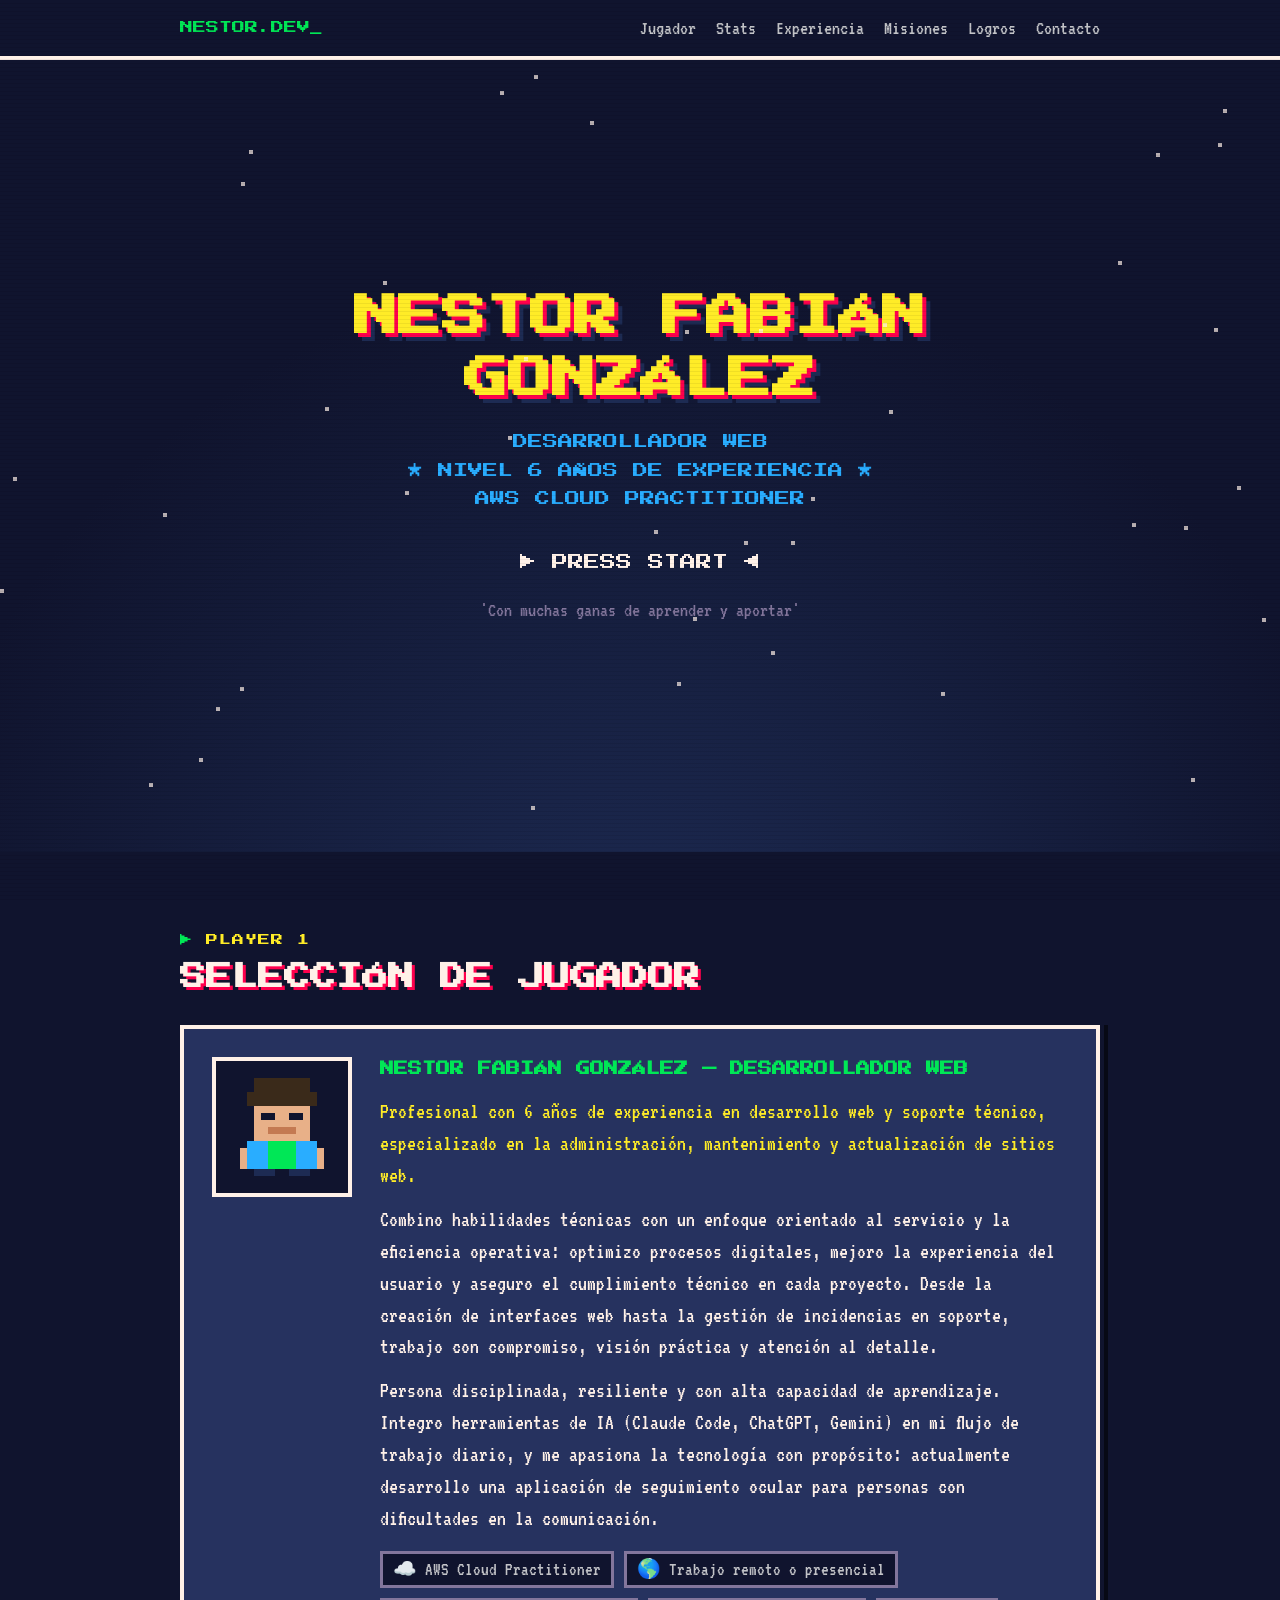
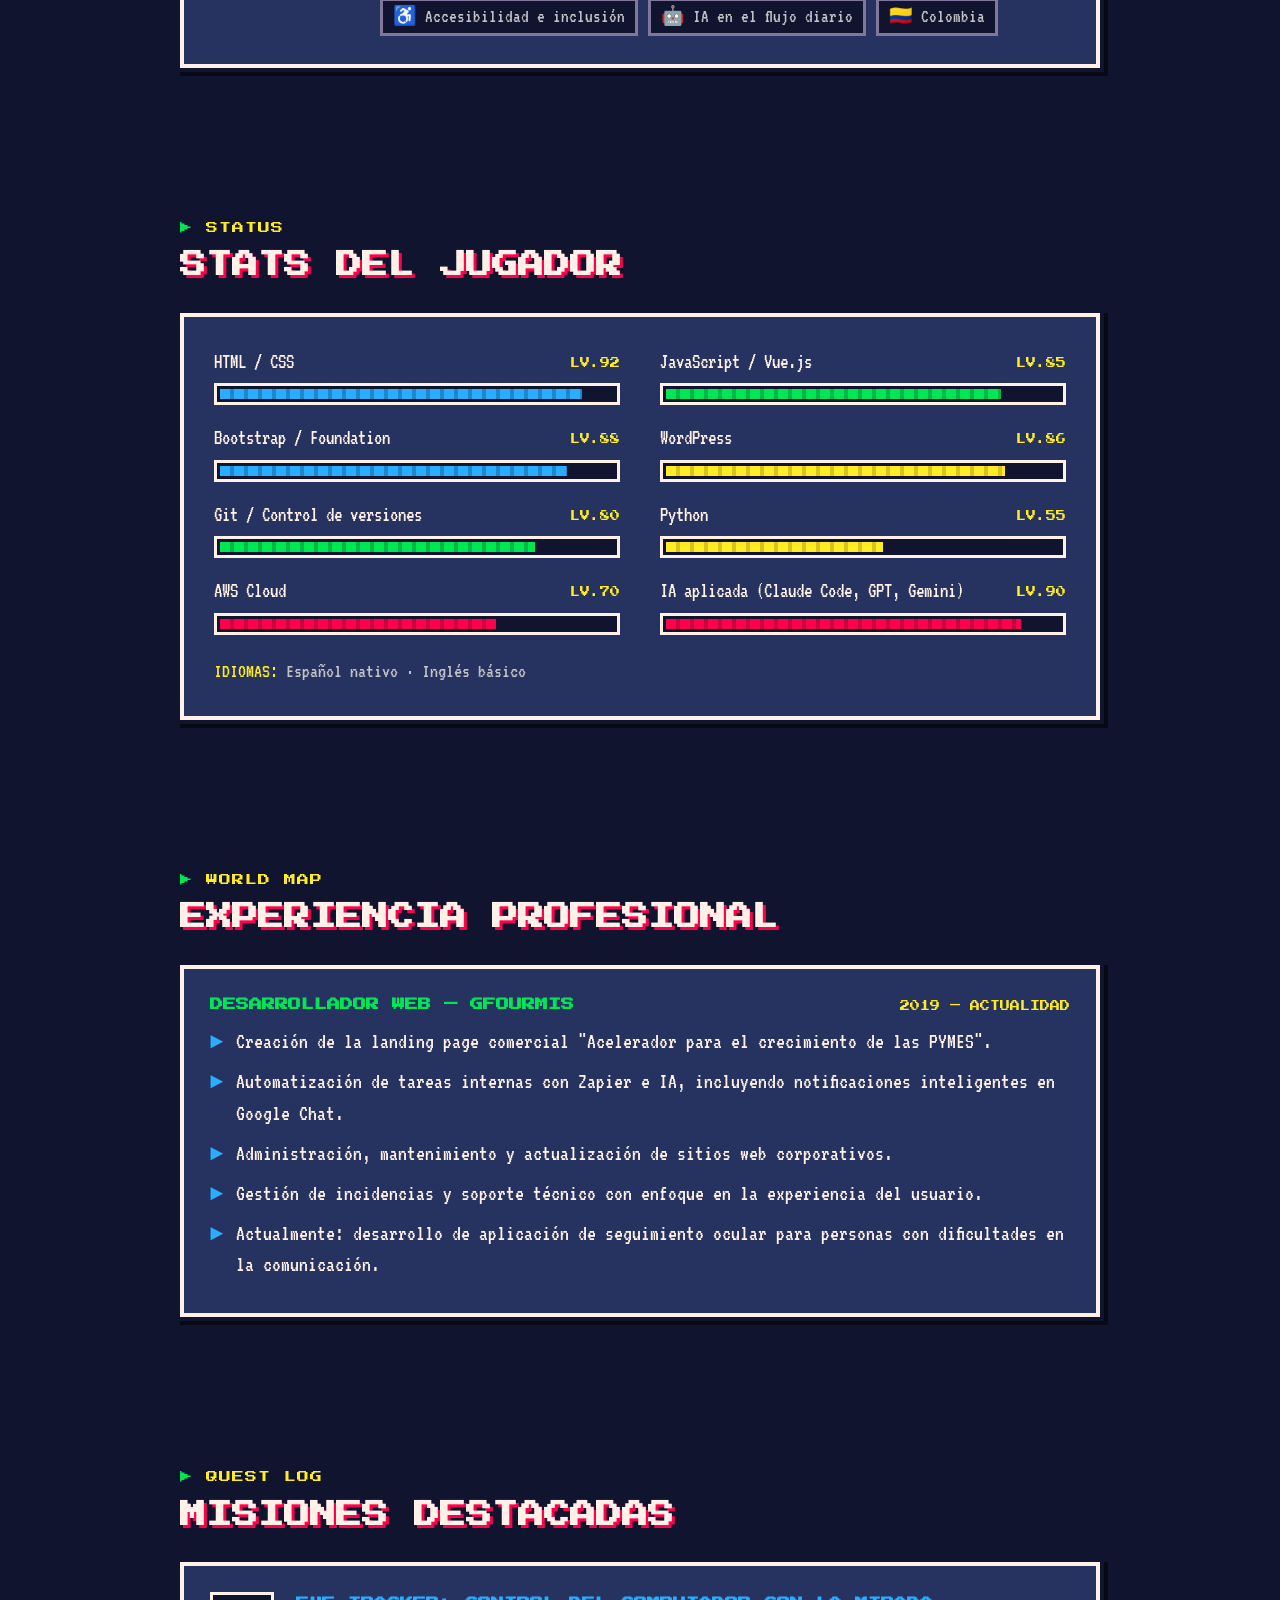
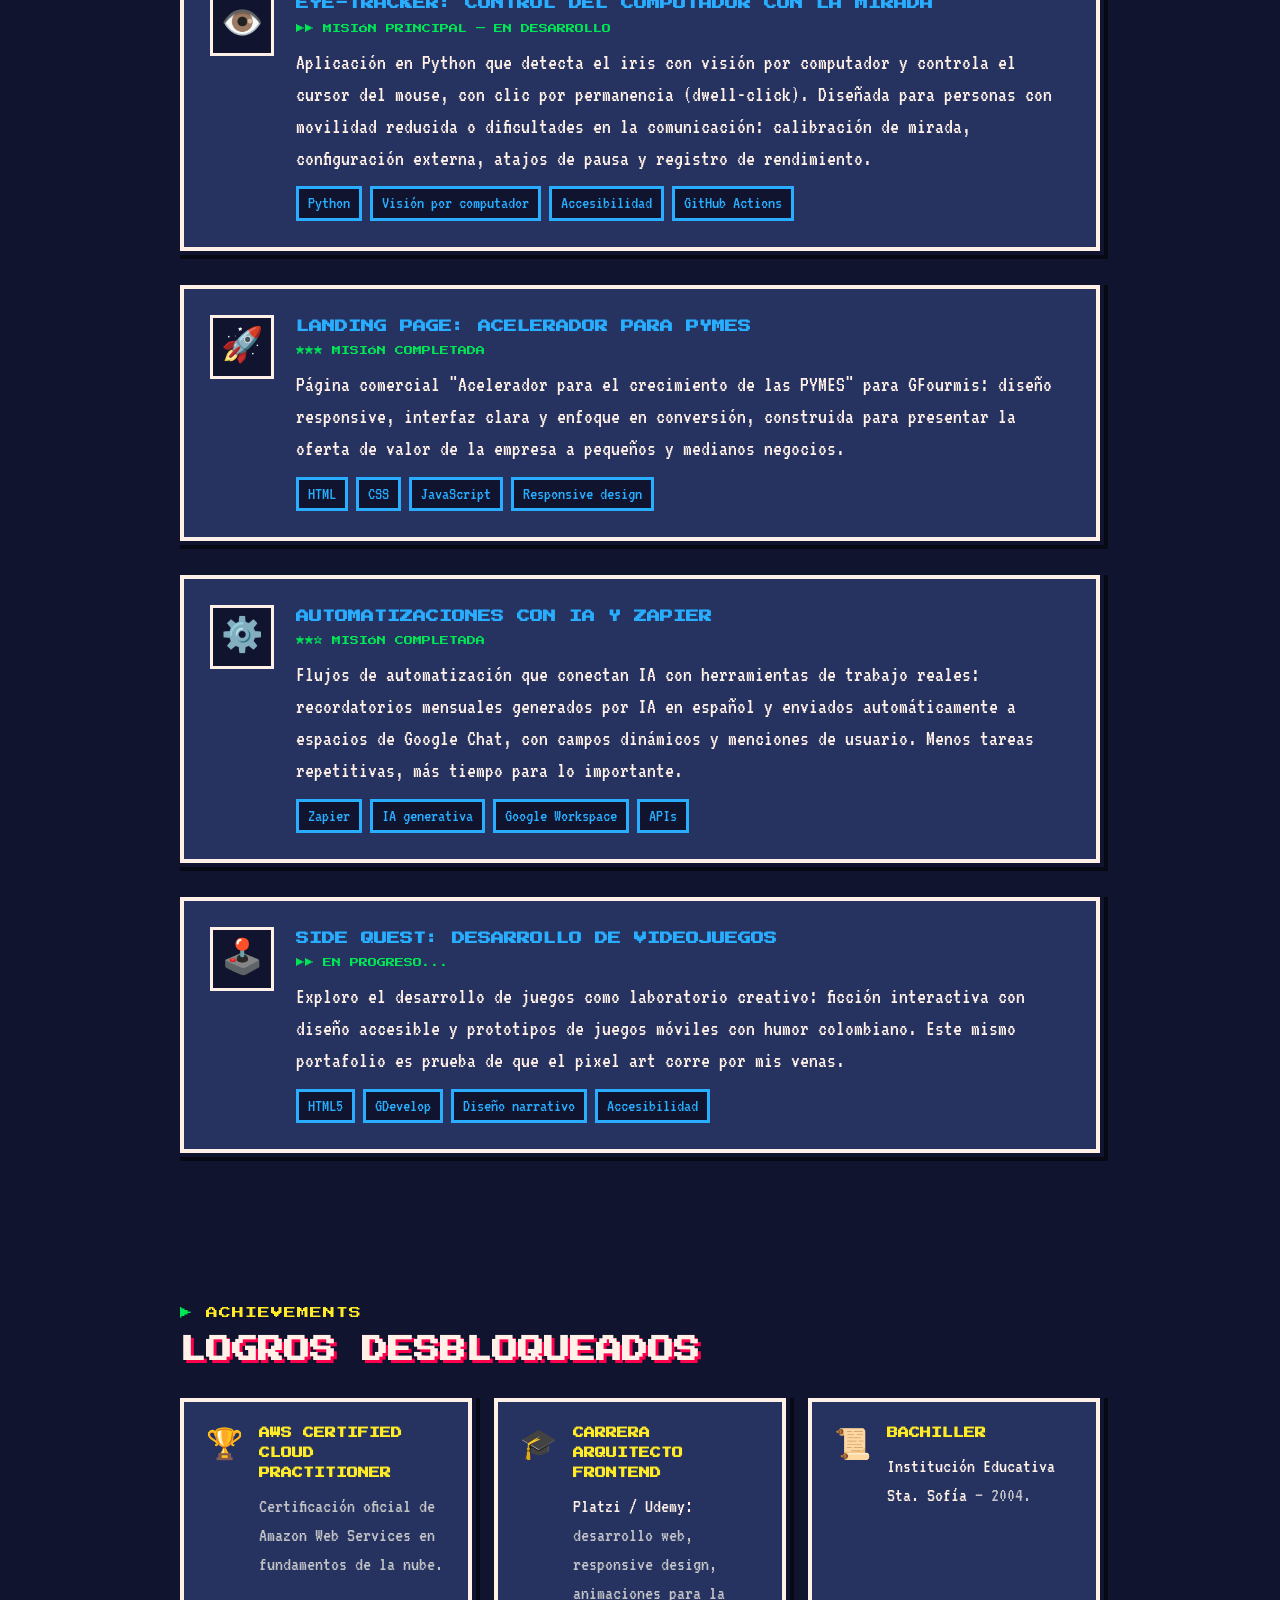
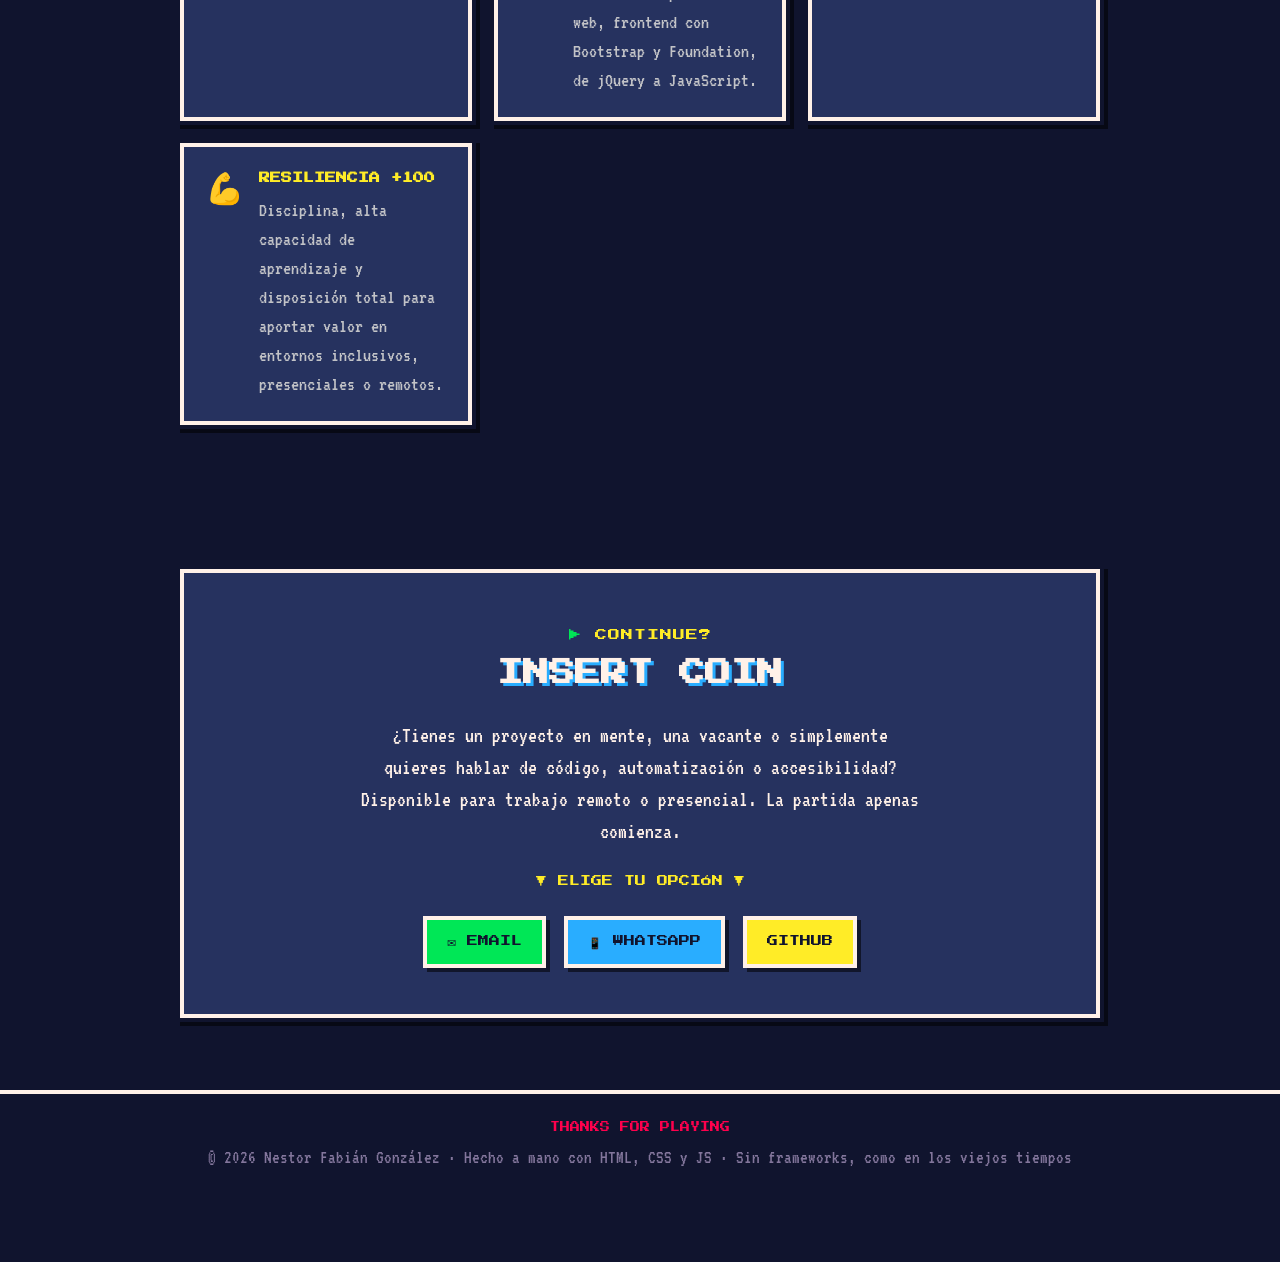
==== index.html @ d7505ac6 "fix: renombrar a index.html para GitHub Pages" ====
<!DOCTYPE html>
<html lang="es">
<head>
<meta charset="UTF-8">
<meta name="viewport" content="width=device-width, initial-scale=1.0">
<title>Nestor Fabián González · Desarrollador Web · 6+ años</title>
<meta name="description" content="Portafolio de Nestor Fabián González — Desarrollador web con 6 años de experiencia. Vue.js, JavaScript, WordPress, automatización con IA y AWS Cloud Practitioner.">
<link rel="preconnect" href="https://fonts.googleapis.com">
<link rel="preconnect" href="https://fonts.gstatic.com" crossorigin>
<link href="https://fonts.googleapis.com/css2?family=Press+Start+2P&family=VT323&display=swap" rel="stylesheet">
<style>
  :root{
    --bg:        #1d2b53;
    --bg-deep:   #10142e;
    --panel:     #26325f;
    --ink:       #fff1e8;
    --ink-dim:   #c2c3c7;
    --green:     #00e756;
    --yellow:    #ffec27;
    --red:       #ff004d;
    --cyan:      #29adff;
    --purple:    #83769c;
    --px: 4px;
    --display: 'Press Start 2P', monospace;
    --body: 'VT323', monospace;
  }

  *{ margin:0; padding:0; box-sizing:border-box; }
  html{ scroll-behavior:smooth; }

  body{
    background: var(--bg-deep);
    color: var(--ink);
    font-family: var(--body);
    font-size: 22px;
    line-height: 1.45;
    image-rendering: pixelated;
    overflow-x:hidden;
  }

  body::after{
    content:"";
    position:fixed; inset:0;
    pointer-events:none;
    background: repeating-linear-gradient(
      to bottom,
      rgba(0,0,0,0) 0px,
      rgba(0,0,0,0) 3px,
      rgba(0,0,0,.12) 4px
    );
    z-index:9999;
  }

  ::selection{ background:var(--yellow); color:var(--bg-deep); }

  a{ color:var(--cyan); text-decoration:none; }
  a:hover, a:focus-visible{ color:var(--yellow); }
  :focus-visible{ outline:3px solid var(--yellow); outline-offset:3px; }

  .pixel-panel{
    background: var(--panel);
    border: var(--px) solid var(--ink);
    box-shadow:
      0 0 0 var(--px) var(--bg-deep),
      var(--px) var(--px) 0 var(--px) rgba(0,0,0,.55);
    position:relative;
  }

  .wrap{ max-width: 960px; margin: 0 auto; padding: 0 20px; }

  section{ padding: 72px 0; }

  .hud-label{
    font-family: var(--display);
    font-size: 12px;
    color: var(--yellow);
    letter-spacing: 1px;
    display:inline-block;
    margin-bottom: 10px;
  }
  .hud-label::before{ content:"▶ "; color:var(--green); }

  h2{
    font-family: var(--display);
    font-size: clamp(18px, 4vw, 26px);
    color: var(--ink);
    margin-bottom: 28px;
    text-shadow: 3px 3px 0 var(--red);
  }

  /* ============ NAV ============ */
  nav{
    position:sticky; top:0; z-index:100;
    background: var(--bg-deep);
    border-bottom: var(--px) solid var(--ink);
  }
  nav .wrap{
    display:flex; align-items:center; justify-content:space-between;
    padding-top:12px; padding-bottom:12px; gap:12px; flex-wrap:wrap;
  }
  .logo{
    font-family: var(--display);
    font-size: 13px; color: var(--green);
  }
  .logo .blink{ animation: blink 1s steps(1) infinite; }
  nav ul{ list-style:none; display:flex; gap:20px; flex-wrap:wrap; }
  nav ul a{ font-family: var(--body); font-size:20px; color:var(--ink-dim); }
  nav ul a:hover{ color:var(--yellow); }

  /* ============ HERO ============ */
  .hero{
    min-height: 88vh;
    display:flex; flex-direction:column;
    align-items:center; justify-content:center;
    text-align:center;
    background:
      radial-gradient(circle at 50% 120%, var(--bg) 0%, var(--bg-deep) 65%);
    position:relative;
    padding: 60px 20px;
  }

  .star{
    position:absolute; width:4px; height:4px;
    background:var(--ink); opacity:.7;
    animation: twinkle 2.4s steps(2) infinite;
  }

  .hero h1{
    font-family: var(--display);
    font-size: clamp(20px, 5.4vw, 44px);
    color: var(--yellow);
    text-shadow:
      4px 4px 0 var(--red),
      8px 8px 0 var(--bg);
    margin-bottom: 18px;
    line-height: 1.4;
  }
  .hero .subtitle{
    font-family: var(--display);
    font-size: clamp(10px, 2.4vw, 15px);
    color: var(--cyan);
    margin-bottom: 40px;
    line-height: 1.9;
  }
  .press-start{
    font-family: var(--display);
    font-size: clamp(11px, 2.6vw, 16px);
    color: var(--ink);
    animation: blink 1.1s steps(1) infinite;
    display:inline-block;
    border:none; background:none; cursor:pointer;
  }
  .hero .hint{
    margin-top: 26px; color: var(--purple); font-size: 20px;
  }

  @keyframes blink{ 50%{ opacity:0; } }
  @keyframes twinkle{ 50%{ opacity:.15; } }

  /* ============ JUGADOR ============ */
  .player-card{
    display:grid;
    grid-template-columns: 140px 1fr;
    gap: 28px;
    padding: 28px;
    align-items:start;
  }
  .avatar{
    width:140px; height:140px;
    background: var(--bg-deep);
    border: var(--px) solid var(--ink);
    display:flex; align-items:center; justify-content:center;
  }
  .avatar svg{ width:112px; height:112px; }
  .player-card h3{
    font-family: var(--display);
    font-size: 14px; color: var(--green);
    margin-bottom: 14px;
    line-height: 1.8;
  }
  .player-card p{ margin-bottom: 12px; color: var(--ink); }
  .tagline{ color: var(--yellow) !important; }

  .badges{ display:flex; flex-wrap:wrap; gap:10px; margin-top:16px; }
  .badge{
    font-family: var(--body); font-size:19px;
    background: var(--bg-deep);
    border: 3px solid var(--purple);
    color: var(--ink-dim);
    padding: 2px 10px;
  }

  /* ============ STATS ============ */
  .stats-grid{
    display:grid;
    grid-template-columns: repeat(auto-fit, minmax(280px, 1fr));
    gap: 18px 40px;
  }
  .stat{ display:flex; flex-direction:column; gap:6px; }
  .stat .row{
    display:flex; justify-content:space-between; align-items:baseline;
    font-size: 21px;
  }
  .stat .name{ color: var(--ink); }
  .stat .lvl{ font-family:var(--display); font-size:10px; color:var(--yellow); }
  .bar{
    height: 22px;
    background: var(--bg-deep);
    border: 3px solid var(--ink);
    padding: 3px;
  }
  .bar .fill{
    height:100%;
    width:0;
    background:
      repeating-linear-gradient(
        to right,
        var(--green) 0 10px,
        #00b843 10px 14px
      );
    transition: width 1.1s steps(12);
  }
  .bar .fill.c{ background: repeating-linear-gradient(to right, var(--cyan) 0 10px, #1d86cc 10px 14px); }
  .bar .fill.y{ background: repeating-linear-gradient(to right, var(--yellow) 0 10px, #d9c31f 10px 14px); }
  .bar .fill.r{ background: repeating-linear-gradient(to right, var(--red) 0 10px, #cc0040 10px 14px); }

  .stats-note{
    margin-top: 22px;
    color: var(--ink-dim);
    font-size: 20px;
  }
  .stats-note strong{ color: var(--yellow); font-weight: normal; }

  /* ============ EXPERIENCIA (world map) ============ */
  .level-track{ display:flex; flex-direction:column; gap:28px; }
  .level{
    padding: 24px 26px;
  }
  .level .head{
    display:flex; justify-content:space-between; align-items:baseline;
    gap: 14px; flex-wrap:wrap;
    margin-bottom: 10px;
  }
  .level h3{
    font-family: var(--display);
    font-size: 13px;
    color: var(--green);
    line-height: 1.8;
  }
  .level .years{
    font-family: var(--display);
    font-size: 10px;
    color: var(--yellow);
  }
  .level ul{
    list-style: none;
    margin-top: 8px;
  }
  .level li{
    padding-left: 26px;
    position: relative;
    margin-bottom: 8px;
  }
  .level li::before{
    content:"►";
    position:absolute; left:0;
    color: var(--cyan);
  }

  /* ============ MISIONES ============ */
  .missions{ display:flex; flex-direction:column; gap:34px; }
  .mission{
    padding: 26px;
    display:grid;
    grid-template-columns: 64px 1fr;
    gap: 22px;
  }
  .mission .icon{
    width:64px; height:64px;
    background: var(--bg-deep);
    border: 3px solid var(--ink);
    display:flex; align-items:center; justify-content:center;
    font-size: 34px;
  }
  .mission h3{
    font-family: var(--display);
    font-size: 13px;
    color: var(--cyan);
    margin-bottom: 6px;
    line-height:1.8;
  }
  .mission .status{
    font-family: var(--display);
    font-size: 9px;
    color: var(--green);
    margin-bottom: 12px;
  }
  .mission p{ margin-bottom: 12px; }
  .loot{ display:flex; flex-wrap:wrap; gap:8px; }
  .loot span{
    font-size: 18px;
    background: var(--bg-deep);
    border: 3px solid var(--cyan);
    color: var(--cyan);
    padding: 1px 9px;
  }

  /* ============ FORMACIÓN (achievements) ============ */
  .achievements{
    display:grid;
    grid-template-columns: repeat(auto-fit, minmax(260px, 1fr));
    gap: 22px;
  }
  .achievement{
    padding: 22px;
    display:flex;
    gap: 16px;
    align-items:flex-start;
  }
  .achievement .trophy{
    font-size: 30px;
    flex-shrink: 0;
  }
  .achievement h3{
    font-family: var(--display);
    font-size: 11px;
    color: var(--yellow);
    margin-bottom: 8px;
    line-height: 1.8;
  }
  .achievement p{ font-size: 20px; color: var(--ink-dim); }
  .achievement p strong{ color: var(--ink); font-weight: normal; }

  /* ============ CONTACTO ============ */
  .contact{
    text-align:center;
    padding: 46px 26px;
  }
  .contact h2{ text-shadow: 3px 3px 0 var(--cyan); }
  .contact p{ max-width: 560px; margin: 0 auto 26px; }
  .coin{
    font-family: var(--display);
    font-size: 11px;
    color: var(--yellow);
    margin-bottom: 26px;
    animation: blink 1.3s steps(1) infinite;
  }
  .btn-row{ display:flex; gap:18px; justify-content:center; flex-wrap:wrap; }
  .pixel-btn{
    font-family: var(--display);
    font-size: 11px;
    color: var(--bg-deep);
    background: var(--green);
    border: var(--px) solid var(--ink);
    box-shadow: 4px 4px 0 rgba(0,0,0,.55);
    padding: 14px 20px;
    cursor:pointer;
    display:inline-block;
  }
  .pixel-btn:hover, .pixel-btn:focus-visible{
    transform: translate(2px,2px);
    box-shadow: 2px 2px 0 rgba(0,0,0,.55);
    color: var(--bg-deep);
  }
  .pixel-btn.alt{ background: var(--cyan); }
  .pixel-btn.alt2{ background: var(--yellow); }

  footer{
    border-top: var(--px) solid var(--ink);
    padding: 26px 0 90px;
    text-align:center;
    color: var(--purple);
    font-size: 19px;
  }
  footer .gameover{
    font-family: var(--display);
    font-size: 10px;
    color: var(--red);
    margin-bottom: 10px;
  }

  @media (max-width: 620px){
    .player-card{ grid-template-columns: 1fr; }
    .avatar{ margin: 0 auto; }
    .mission{ grid-template-columns: 1fr; }
    .mission .icon{ margin-bottom: 4px; }
    body{ font-size: 20px; }
  }

  @media (prefers-reduced-motion: reduce){
    html{ scroll-behavior:auto; }
    .press-start, .coin, .logo .blink, .star{ animation:none; }
    .bar .fill{ transition:none; }
  }
</style>
</head>
<body>

<nav aria-label="Navegación principal">
  <div class="wrap">
    <span class="logo">NESTOR.DEV<span class="blink">_</span></span>
    <ul>
      <li><a href="#jugador">Jugador</a></li>
      <li><a href="#stats">Stats</a></li>
      <li><a href="#experiencia">Experiencia</a></li>
      <li><a href="#misiones">Misiones</a></li>
      <li><a href="#logros">Logros</a></li>
      <li><a href="#contacto">Contacto</a></li>
    </ul>
  </div>
</nav>

<!-- ============ TITLE SCREEN ============ -->
<header class="hero" id="inicio">
  <h1>NESTOR FABIÁN<br>GONZÁLEZ</h1>
  <p class="subtitle">DESARROLLADOR WEB<br>★ NIVEL 6 AÑOS DE EXPERIENCIA ★<br>AWS CLOUD PRACTITIONER</p>
  <button class="press-start" onclick="document.getElementById('jugador').scrollIntoView({behavior:'smooth'})">▶ PRESS START ◀</button>
  <p class="hint">'Con muchas ganas de aprender y aportar'</p>
</header>

<!-- ============ JUGADOR ============ -->
<section id="jugador">
  <div class="wrap">
    <span class="hud-label">PLAYER 1</span>
    <h2>SELECCIÓN DE JUGADOR</h2>
    <div class="player-card pixel-panel">
      <div class="avatar" aria-hidden="true">
        <svg viewBox="0 0 16 16" shape-rendering="crispEdges" role="img" aria-label="Avatar pixelado">
          <rect x="4" y="1" width="8" height="2" fill="#3a2a1a"/>
          <rect x="3" y="3" width="10" height="2" fill="#3a2a1a"/>
          <rect x="4" y="5" width="8" height="4" fill="#e8b088"/>
          <rect x="5" y="6" width="2" height="1" fill="#10142e"/>
          <rect x="9" y="6" width="2" height="1" fill="#10142e"/>
          <rect x="6" y="8" width="4" height="1" fill="#c47a52"/>
          <rect x="4" y="9" width="8" height="1" fill="#e8b088"/>
          <rect x="3" y="10" width="10" height="4" fill="#29adff"/>
          <rect x="6" y="10" width="4" height="4" fill="#00e756"/>
          <rect x="2" y="11" width="1" height="3" fill="#e8b088"/>
          <rect x="13" y="11" width="1" height="3" fill="#e8b088"/>
          <rect x="4" y="14" width="3" height="1" fill="#1d2b53"/>
          <rect x="9" y="14" width="3" height="1" fill="#1d2b53"/>
        </svg>
      </div>
      <div>
        <h3>NESTOR FABIÁN GONZÁLEZ — DESARROLLADOR WEB</h3>
        <p class="tagline">Profesional con 6 años de experiencia en desarrollo web y soporte técnico, especializado en la administración, mantenimiento y actualización de sitios web.</p>
        <p>Combino habilidades técnicas con un enfoque orientado al servicio y la eficiencia operativa: optimizo procesos digitales, mejoro la experiencia del usuario y aseguro el cumplimiento técnico en cada proyecto. Desde la creación de interfaces web hasta la gestión de incidencias en soporte, trabajo con compromiso, visión práctica y atención al detalle.</p>
        <p>Persona disciplinada, resiliente y con alta capacidad de aprendizaje. Integro herramientas de IA (Claude Code, ChatGPT, Gemini) en mi flujo de trabajo diario, y me apasiona la tecnología con propósito: actualmente desarrollo una aplicación de seguimiento ocular para personas con dificultades en la comunicación.</p>
        <div class="badges">
          <span class="badge">☁️ AWS Cloud Practitioner</span>
          <span class="badge">🌎 Trabajo remoto o presencial</span>
          <span class="badge">♿ Accesibilidad e inclusión</span>
          <span class="badge">🤖 IA en el flujo diario</span>
          <span class="badge">🇨🇴 Colombia</span>
        </div>
      </div>
    </div>
  </div>
</section>

<!-- ============ STATS ============ -->
<section id="stats">
  <div class="wrap">
    <span class="hud-label">STATUS</span>
    <h2>STATS DEL JUGADOR</h2>
    <div class="pixel-panel" style="padding:30px;">
      <div class="stats-grid">
        <div class="stat">
          <div class="row"><span class="name">HTML / CSS</span><span class="lvl">LV.92</span></div>
          <div class="bar"><div class="fill c" data-w="92%"></div></div>
        </div>
        <div class="stat">
          <div class="row"><span class="name">JavaScript / Vue.js</span><span class="lvl">LV.85</span></div>
          <div class="bar"><div class="fill" data-w="85%"></div></div>
        </div>
        <div class="stat">
          <div class="row"><span class="name">Bootstrap / Foundation</span><span class="lvl">LV.88</span></div>
          <div class="bar"><div class="fill c" data-w="88%"></div></div>
        </div>
        <div class="stat">
          <div class="row"><span class="name">WordPress</span><span class="lvl">LV.86</span></div>
          <div class="bar"><div class="fill y" data-w="86%"></div></div>
        </div>
        <div class="stat">
          <div class="row"><span class="name">Git / Control de versiones</span><span class="lvl">LV.80</span></div>
          <div class="bar"><div class="fill" data-w="80%"></div></div>
        </div>
        <div class="stat">
          <div class="row"><span class="name">Python</span><span class="lvl">LV.55</span></div>
          <div class="bar"><div class="fill y" data-w="55%"></div></div>
        </div>
        <div class="stat">
          <div class="row"><span class="name">AWS Cloud</span><span class="lvl">LV.70</span></div>
          <div class="bar"><div class="fill r" data-w="70%"></div></div>
        </div>
        <div class="stat">
          <div class="row"><span class="name">IA aplicada (Claude Code, GPT, Gemini)</span><span class="lvl">LV.90</span></div>
          <div class="bar"><div class="fill r" data-w="90%"></div></div>
        </div>
      </div>
      <p class="stats-note"><strong>IDIOMAS:</strong> Español nativo · Inglés básico</p>
    </div>
  </div>
</section>

<!-- ============ EXPERIENCIA ============ -->
<section id="experiencia">
  <div class="wrap">
    <span class="hud-label">WORLD MAP</span>
    <h2>EXPERIENCIA PROFESIONAL</h2>
    <div class="level-track">
      <article class="level pixel-panel">
        <div class="head">
          <h3>DESARROLLADOR WEB — GFOURMIS</h3>
          <span class="years">2019 — ACTUALIDAD</span>
        </div>
        <ul>
          <li>Creación de la landing page comercial "Acelerador para el crecimiento de las PYMES".</li>
          <li>Automatización de tareas internas con Zapier e IA, incluyendo notificaciones inteligentes en Google Chat.</li>
          <li>Administración, mantenimiento y actualización de sitios web corporativos.</li>
          <li>Gestión de incidencias y soporte técnico con enfoque en la experiencia del usuario.</li>
          <li>Actualmente: desarrollo de aplicación de seguimiento ocular para personas con dificultades en la comunicación.</li>
        </ul>
      </article>
    </div>
  </div>
</section>

<!-- ============ MISIONES ============ -->
<section id="misiones">
  <div class="wrap">
    <span class="hud-label">QUEST LOG</span>
    <h2>MISIONES DESTACADAS</h2>
    <div class="missions">

      <article class="mission pixel-panel">
        <div class="icon" aria-hidden="true">👁️</div>
        <div>
          <h3>EYE-TRACKER: CONTROL DEL COMPUTADOR CON LA MIRADA</h3>
          <p class="status">▶▶ MISIÓN PRINCIPAL — EN DESARROLLO</p>
          <p>Aplicación en Python que detecta el iris con visión por computador y controla el cursor del mouse, con clic por permanencia (dwell-click). Diseñada para personas con movilidad reducida o dificultades en la comunicación: calibración de mirada, configuración externa, atajos de pausa y registro de rendimiento.</p>
          <div class="loot">
            <span>Python</span><span>Visión por computador</span><span>Accesibilidad</span><span>GitHub Actions</span>
          </div>
        </div>
      </article>

      <article class="mission pixel-panel">
        <div class="icon" aria-hidden="true">🚀</div>
        <div>
          <h3>LANDING PAGE: ACELERADOR PARA PYMES</h3>
          <p class="status">★★★ MISIÓN COMPLETADA</p>
          <p>Página comercial "Acelerador para el crecimiento de las PYMES" para GFourmis: diseño responsive, interfaz clara y enfoque en conversión, construida para presentar la oferta de valor de la empresa a pequeños y medianos negocios.</p>
          <div class="loot">
            <span>HTML</span><span>CSS</span><span>JavaScript</span><span>Responsive design</span>
          </div>
        </div>
      </article>

      <article class="mission pixel-panel">
        <div class="icon" aria-hidden="true">⚙️</div>
        <div>
          <h3>AUTOMATIZACIONES CON IA Y ZAPIER</h3>
          <p class="status">★★☆ MISIÓN COMPLETADA</p>
          <p>Flujos de automatización que conectan IA con herramientas de trabajo reales: recordatorios mensuales generados por IA en español y enviados automáticamente a espacios de Google Chat, con campos dinámicos y menciones de usuario. Menos tareas repetitivas, más tiempo para lo importante.</p>
          <div class="loot">
            <span>Zapier</span><span>IA generativa</span><span>Google Workspace</span><span>APIs</span>
          </div>
        </div>
      </article>

      <article class="mission pixel-panel">
        <div class="icon" aria-hidden="true">🕹️</div>
        <div>
          <h3>SIDE QUEST: DESARROLLO DE VIDEOJUEGOS</h3>
          <p class="status">▶▶ EN PROGRESO...</p>
          <p>Exploro el desarrollo de juegos como laboratorio creativo: ficción interactiva con diseño accesible y prototipos de juegos móviles con humor colombiano. Este mismo portafolio es prueba de que el pixel art corre por mis venas.</p>
          <div class="loot">
            <span>HTML5</span><span>GDevelop</span><span>Diseño narrativo</span><span>Accesibilidad</span>
          </div>
        </div>
      </article>

    </div>
  </div>
</section>

<!-- ============ LOGROS / FORMACIÓN ============ -->
<section id="logros">
  <div class="wrap">
    <span class="hud-label">ACHIEVEMENTS</span>
    <h2>LOGROS DESBLOQUEADOS</h2>
    <div class="achievements">

      <article class="achievement pixel-panel">
        <span class="trophy" aria-hidden="true">🏆</span>
        <div>
          <h3>AWS CERTIFIED CLOUD PRACTITIONER</h3>
          <p>Certificación oficial de Amazon Web Services en fundamentos de la nube.</p>
        </div>
      </article>

      <article class="achievement pixel-panel">
        <span class="trophy" aria-hidden="true">🎓</span>
        <div>
          <h3>CARRERA ARQUITECTO FRONTEND</h3>
          <p><strong>Platzi / Udemy:</strong> desarrollo web, responsive design, animaciones para la web, frontend con Bootstrap y Foundation, de jQuery a JavaScript.</p>
        </div>
      </article>

      <article class="achievement pixel-panel">
        <span class="trophy" aria-hidden="true">📜</span>
        <div>
          <h3>BACHILLER</h3>
          <p><strong>Institución Educativa Sta. Sofía</strong> — 2004.</p>
        </div>
      </article>

      <article class="achievement pixel-panel">
        <span class="trophy" aria-hidden="true">💪</span>
        <div>
          <h3>RESILIENCIA +100</h3>
          <p>Disciplina, alta capacidad de aprendizaje y disposición total para aportar valor en entornos inclusivos, presenciales o remotos.</p>
        </div>
      </article>

    </div>
  </div>
</section>

<!-- ============ CONTACTO ============ -->
<section id="contacto">
  <div class="wrap">
    <div class="contact pixel-panel">
      <span class="hud-label">CONTINUE?</span>
      <h2>INSERT COIN</h2>
      <p>¿Tienes un proyecto en mente, una vacante o simplemente quieres hablar de código, automatización o accesibilidad? Disponible para trabajo remoto o presencial. La partida apenas comienza.</p>
      <p class="coin">▼ ELIGE TU OPCIÓN ▼</p>
      <div class="btn-row">
        <a class="pixel-btn" href="mailto:mcclein01@gmail.com">✉ EMAIL</a>
        <a class="pixel-btn alt" href="https://wa.me/573117744727" target="_blank" rel="noopener">📱 WHATSAPP</a>
        <a class="pixel-btn alt2" href="https://github.com/Nestorgonza?tab=repositories" target="_blank" rel="noopener">GITHUB</a>
      </div>
    </div>
  </div>
</section>

<footer>
  <p class="gameover">THANKS FOR PLAYING</p>
  <p>© 2026 Nestor Fabián González · Hecho a mano con HTML, CSS y JS · Sin frameworks, como en los viejos tiempos</p>
</footer>

<script>
  // Estrellas pixel en el hero
  (function(){
    const hero = document.querySelector('.hero');
    const reduce = window.matchMedia('(prefers-reduced-motion: reduce)').matches;
    for(let i=0;i<40;i++){
      const s = document.createElement('span');
      s.className='star';
      s.style.left = Math.random()*100+'%';
      s.style.top  = Math.random()*100+'%';
      s.style.animationDelay = (Math.random()*2)+'s';
      if(reduce) s.style.animation='none';
      hero.appendChild(s);
    }
  })();

  // Barras de stats: se llenan al entrar en pantalla
  (function(){
    const fills = document.querySelectorAll('.bar .fill');
    const obs = new IntersectionObserver((entries)=>{
      entries.forEach(e=>{
        if(e.isIntersecting){
          e.target.style.width = e.target.dataset.w;
          obs.unobserve(e.target);
        }
      });
    },{threshold:.4});
    fills.forEach(f=>obs.observe(f));
  })();
</script>

</body>
</html>
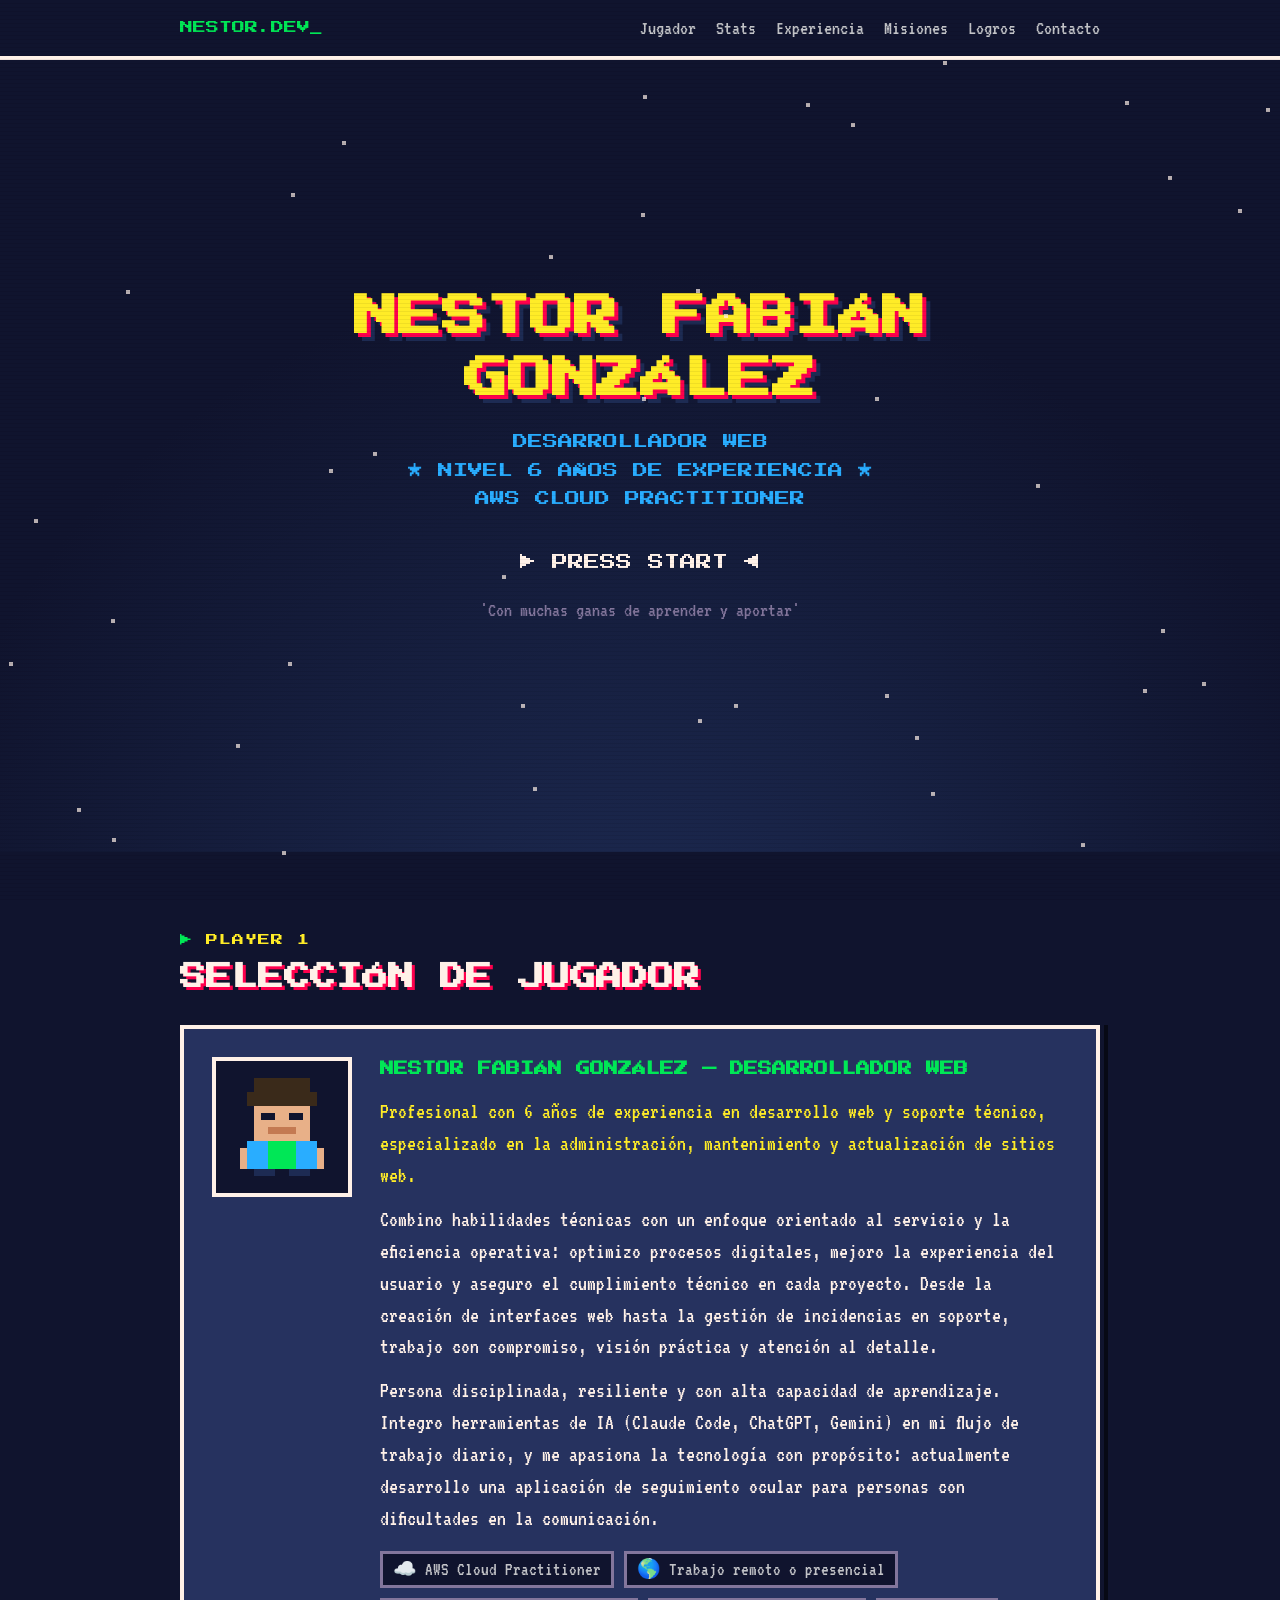
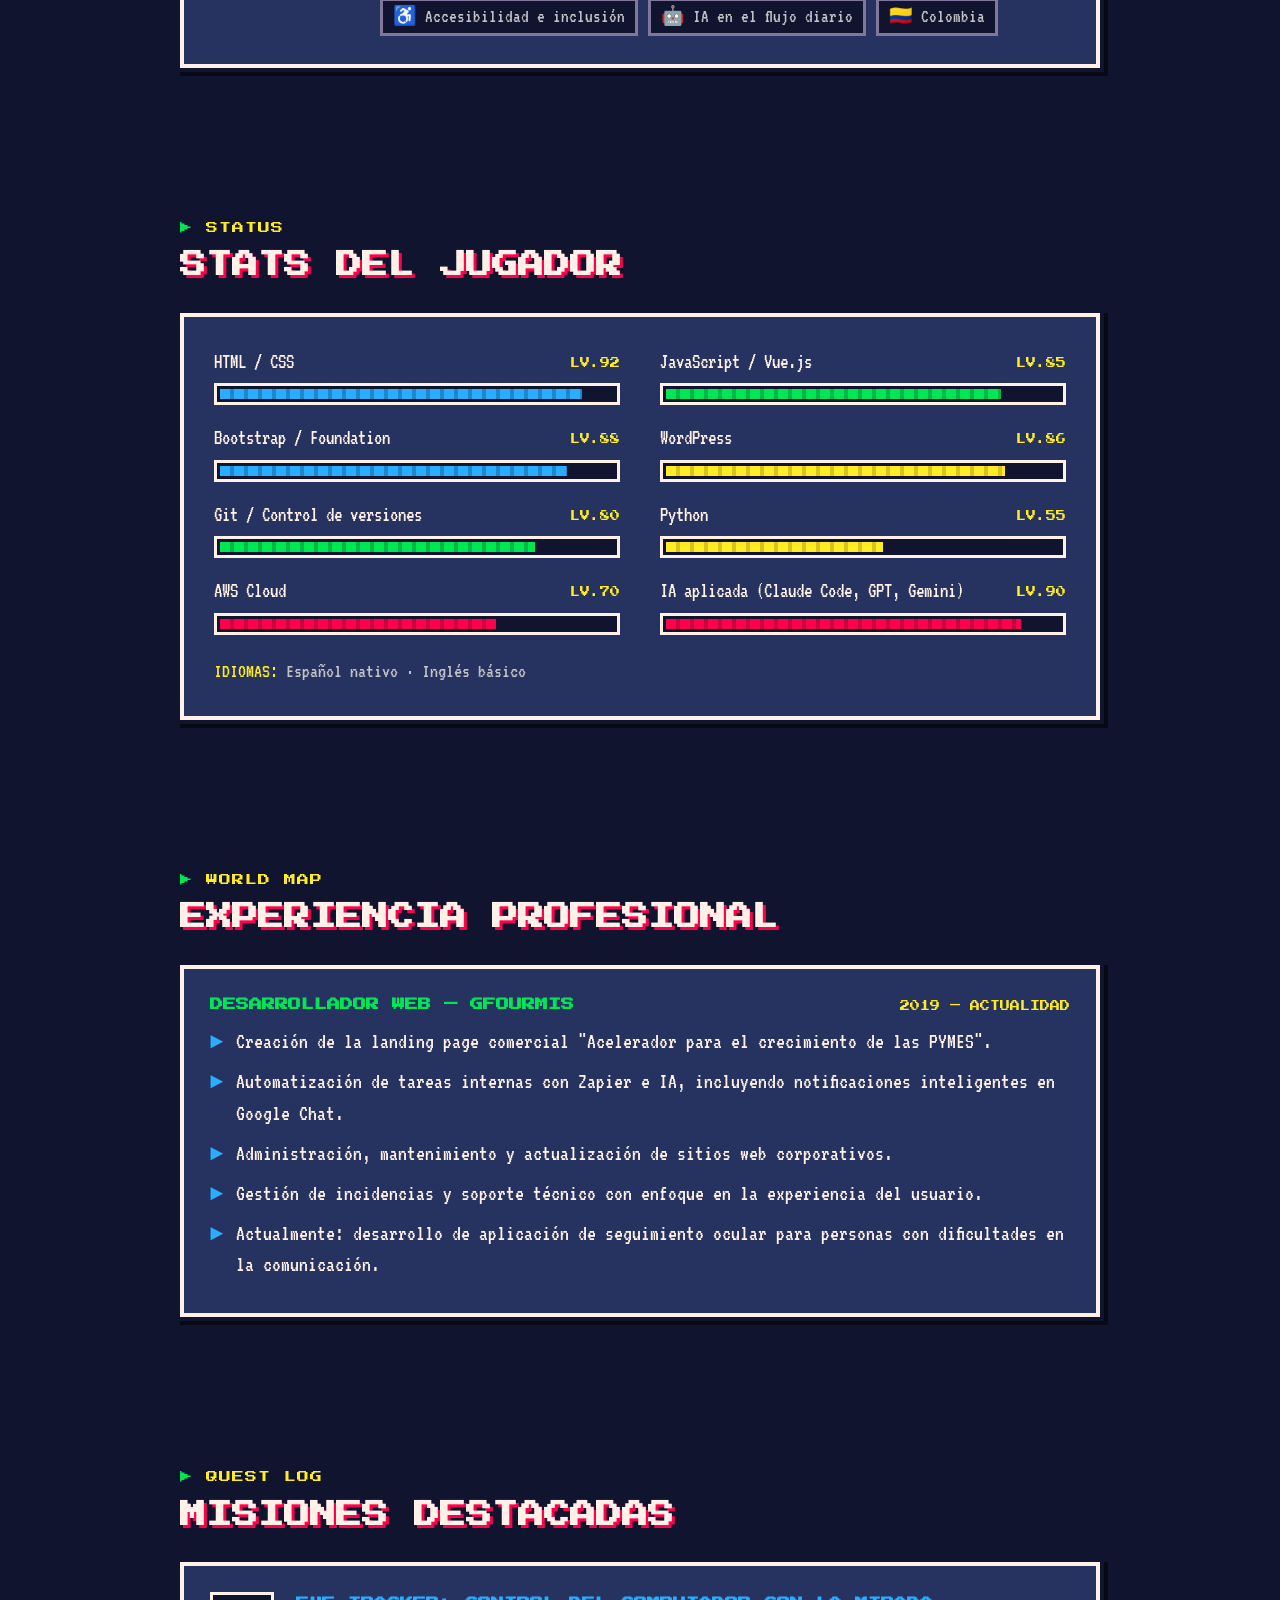
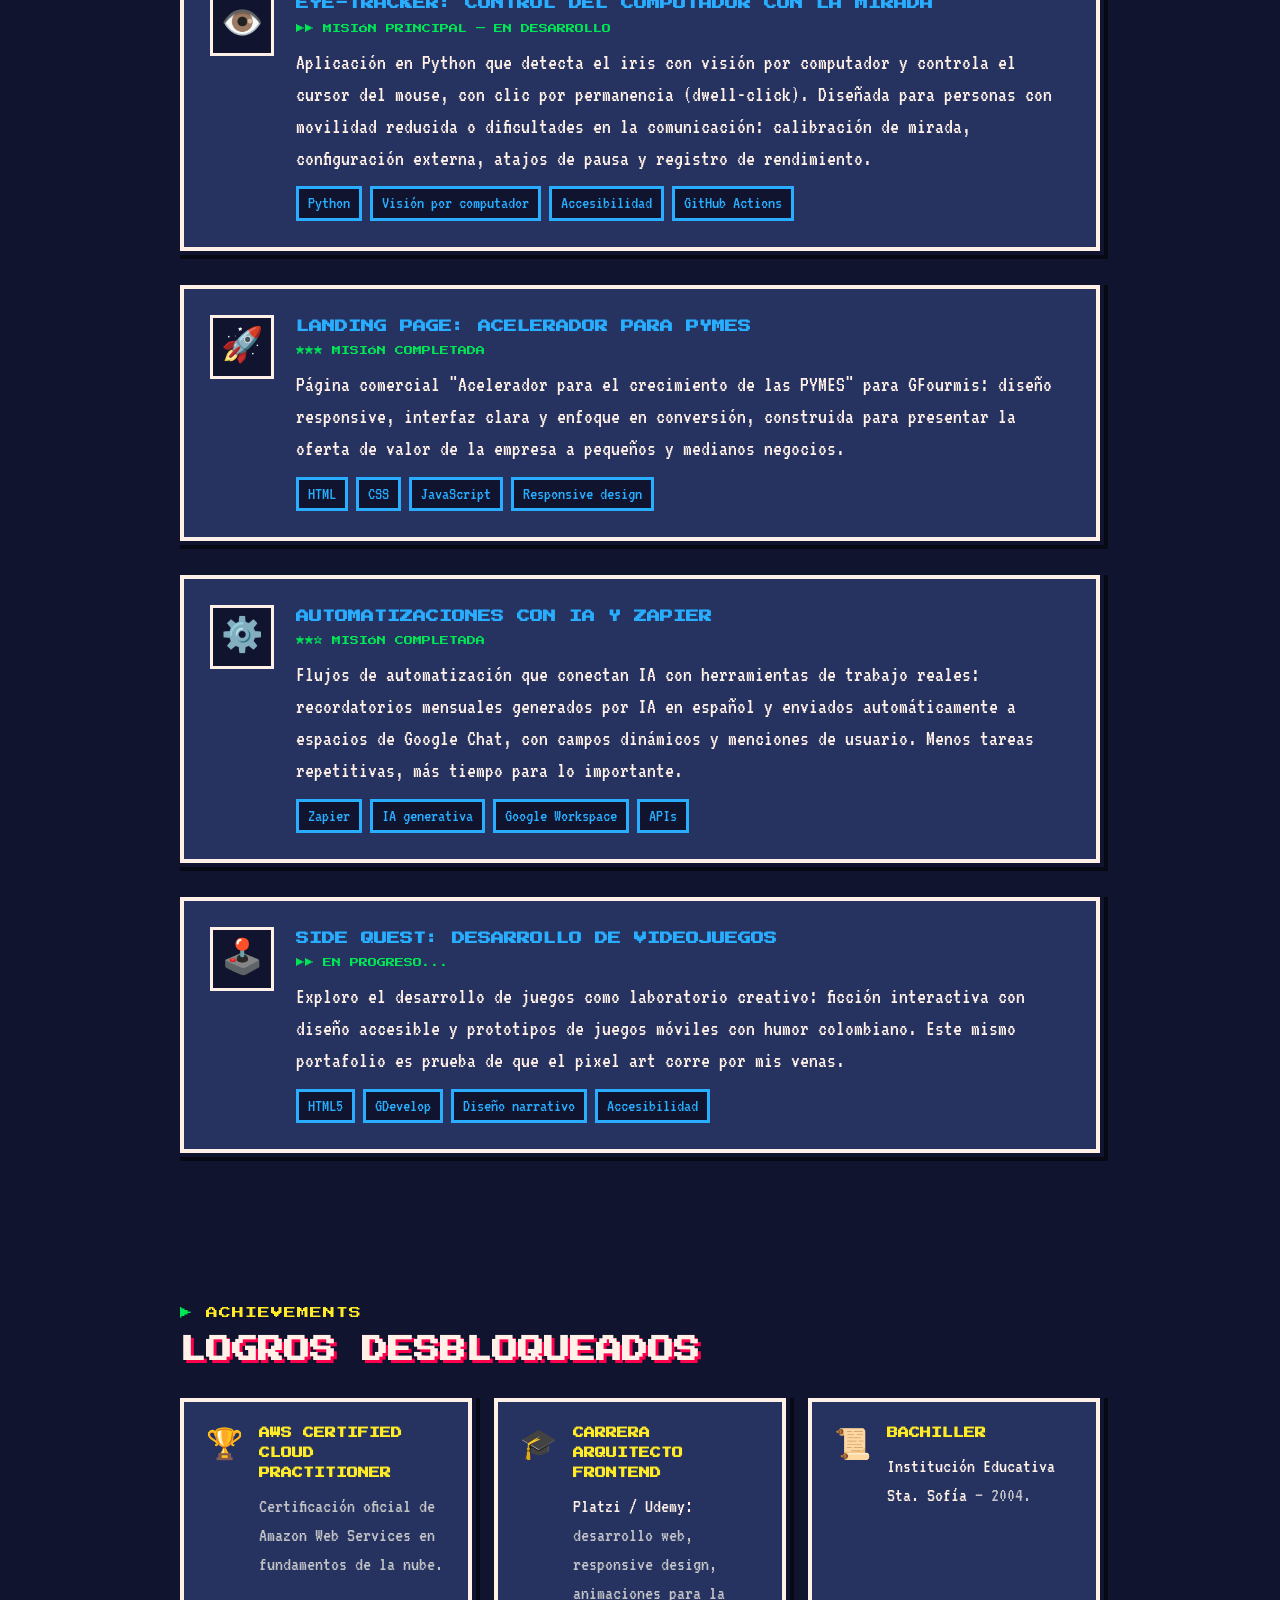
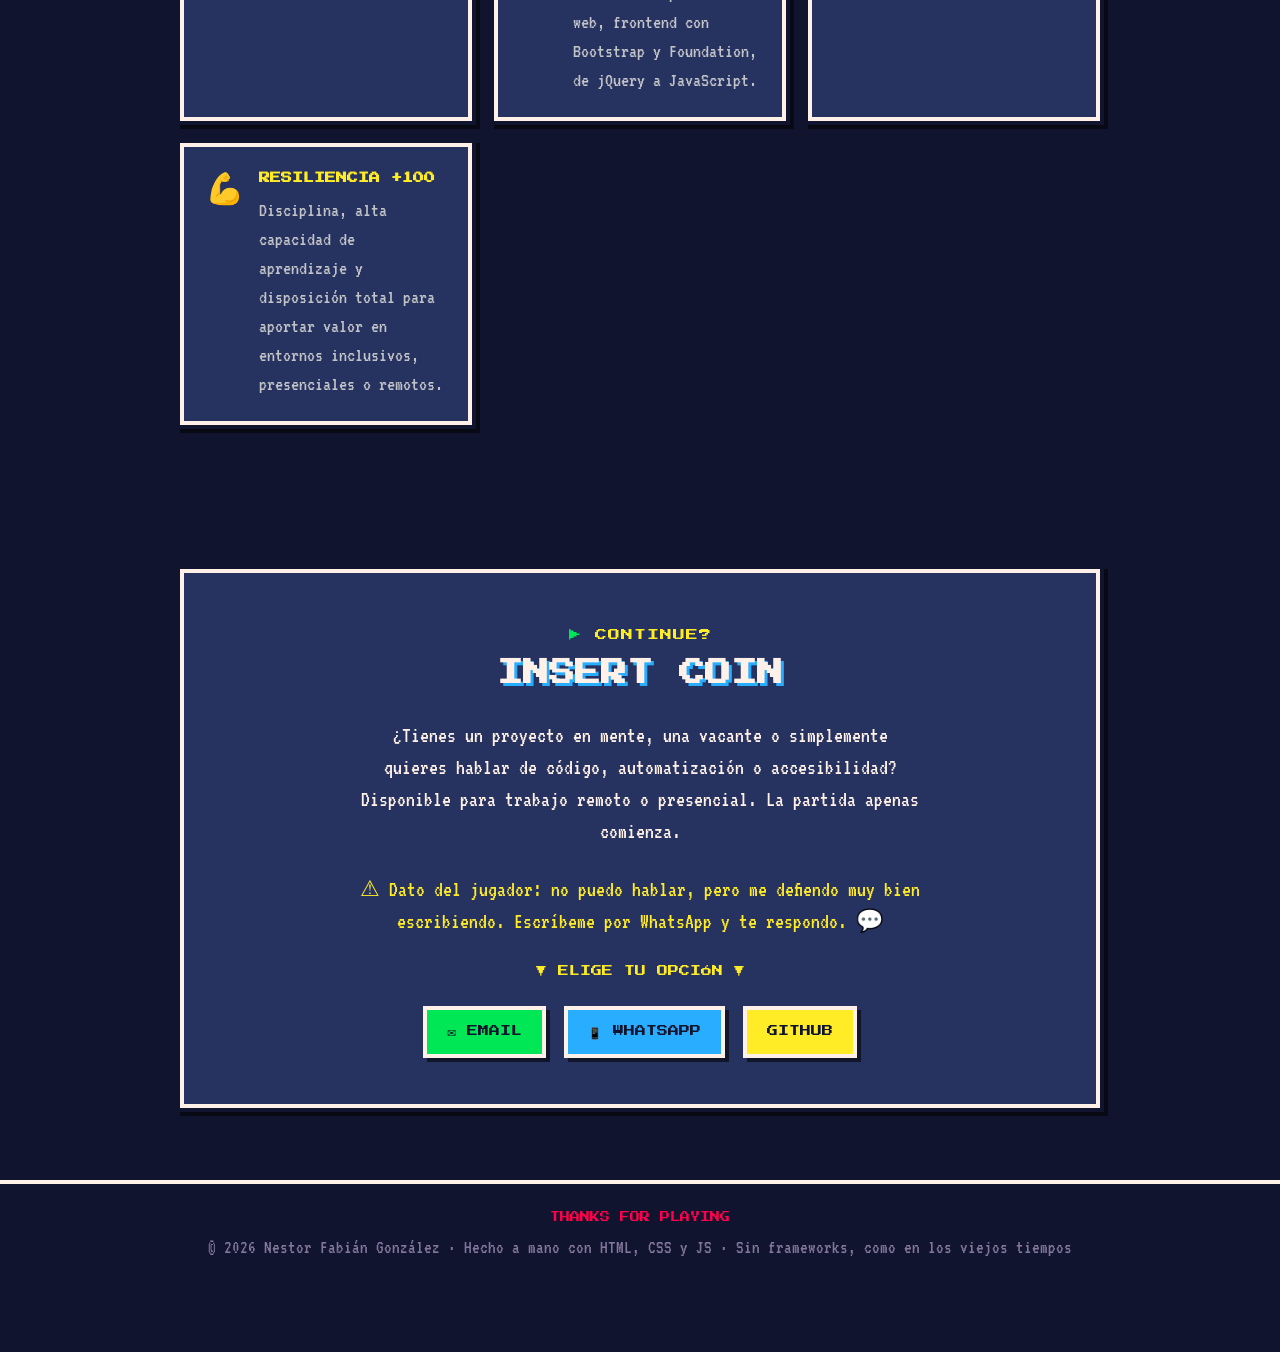
==== commit 0ef87296: "feat: nota de contacto por WhatsApp" ====
--- a/index.html
+++ b/index.html
@@ -1,685 +1,1006 @@
-<!DOCTYPE html>
+<!doctype html>
 <html lang="es">
-<head>
-<meta charset="UTF-8">
-<meta name="viewport" content="width=device-width, initial-scale=1.0">
-<title>Nestor Fabián González · Desarrollador Web · 6+ años</title>
-<meta name="description" content="Portafolio de Nestor Fabián González — Desarrollador web con 6 años de experiencia. Vue.js, JavaScript, WordPress, automatización con IA y AWS Cloud Practitioner.">
-<link rel="preconnect" href="https://fonts.googleapis.com">
-<link rel="preconnect" href="https://fonts.gstatic.com" crossorigin>
-<link href="https://fonts.googleapis.com/css2?family=Press+Start+2P&family=VT323&display=swap" rel="stylesheet">
-<style>
-  :root{
-    --bg:        #1d2b53;
-    --bg-deep:   #10142e;
-    --panel:     #26325f;
-    --ink:       #fff1e8;
-    --ink-dim:   #c2c3c7;
-    --green:     #00e756;
-    --yellow:    #ffec27;
-    --red:       #ff004d;
-    --cyan:      #29adff;
-    --purple:    #83769c;
-    --px: 4px;
-    --display: 'Press Start 2P', monospace;
-    --body: 'VT323', monospace;
-  }
-
-  *{ margin:0; padding:0; box-sizing:border-box; }
-  html{ scroll-behavior:smooth; }
-
-  body{
-    background: var(--bg-deep);
-    color: var(--ink);
-    font-family: var(--body);
-    font-size: 22px;
-    line-height: 1.45;
-    image-rendering: pixelated;
-    overflow-x:hidden;
-  }
-
-  body::after{
-    content:"";
-    position:fixed; inset:0;
-    pointer-events:none;
-    background: repeating-linear-gradient(
-      to bottom,
-      rgba(0,0,0,0) 0px,
-      rgba(0,0,0,0) 3px,
-      rgba(0,0,0,.12) 4px
-    );
-    z-index:9999;
-  }
-
-  ::selection{ background:var(--yellow); color:var(--bg-deep); }
-
-  a{ color:var(--cyan); text-decoration:none; }
-  a:hover, a:focus-visible{ color:var(--yellow); }
-  :focus-visible{ outline:3px solid var(--yellow); outline-offset:3px; }
-
-  .pixel-panel{
-    background: var(--panel);
-    border: var(--px) solid var(--ink);
-    box-shadow:
-      0 0 0 var(--px) var(--bg-deep),
-      var(--px) var(--px) 0 var(--px) rgba(0,0,0,.55);
-    position:relative;
-  }
-
-  .wrap{ max-width: 960px; margin: 0 auto; padding: 0 20px; }
-
-  section{ padding: 72px 0; }
-
-  .hud-label{
-    font-family: var(--display);
-    font-size: 12px;
-    color: var(--yellow);
-    letter-spacing: 1px;
-    display:inline-block;
-    margin-bottom: 10px;
-  }
-  .hud-label::before{ content:"▶ "; color:var(--green); }
-
-  h2{
-    font-family: var(--display);
-    font-size: clamp(18px, 4vw, 26px);
-    color: var(--ink);
-    margin-bottom: 28px;
-    text-shadow: 3px 3px 0 var(--red);
-  }
-
-  /* ============ NAV ============ */
-  nav{
-    position:sticky; top:0; z-index:100;
-    background: var(--bg-deep);
-    border-bottom: var(--px) solid var(--ink);
-  }
-  nav .wrap{
-    display:flex; align-items:center; justify-content:space-between;
-    padding-top:12px; padding-bottom:12px; gap:12px; flex-wrap:wrap;
-  }
-  .logo{
-    font-family: var(--display);
-    font-size: 13px; color: var(--green);
-  }
-  .logo .blink{ animation: blink 1s steps(1) infinite; }
-  nav ul{ list-style:none; display:flex; gap:20px; flex-wrap:wrap; }
-  nav ul a{ font-family: var(--body); font-size:20px; color:var(--ink-dim); }
-  nav ul a:hover{ color:var(--yellow); }
-
-  /* ============ HERO ============ */
-  .hero{
-    min-height: 88vh;
-    display:flex; flex-direction:column;
-    align-items:center; justify-content:center;
-    text-align:center;
-    background:
-      radial-gradient(circle at 50% 120%, var(--bg) 0%, var(--bg-deep) 65%);
-    position:relative;
-    padding: 60px 20px;
-  }
-
-  .star{
-    position:absolute; width:4px; height:4px;
-    background:var(--ink); opacity:.7;
-    animation: twinkle 2.4s steps(2) infinite;
-  }
-
-  .hero h1{
-    font-family: var(--display);
-    font-size: clamp(20px, 5.4vw, 44px);
-    color: var(--yellow);
-    text-shadow:
-      4px 4px 0 var(--red),
-      8px 8px 0 var(--bg);
-    margin-bottom: 18px;
-    line-height: 1.4;
-  }
-  .hero .subtitle{
-    font-family: var(--display);
-    font-size: clamp(10px, 2.4vw, 15px);
-    color: var(--cyan);
-    margin-bottom: 40px;
-    line-height: 1.9;
-  }
-  .press-start{
-    font-family: var(--display);
-    font-size: clamp(11px, 2.6vw, 16px);
-    color: var(--ink);
-    animation: blink 1.1s steps(1) infinite;
-    display:inline-block;
-    border:none; background:none; cursor:pointer;
-  }
-  .hero .hint{
-    margin-top: 26px; color: var(--purple); font-size: 20px;
-  }
-
-  @keyframes blink{ 50%{ opacity:0; } }
-  @keyframes twinkle{ 50%{ opacity:.15; } }
-
-  /* ============ JUGADOR ============ */
-  .player-card{
-    display:grid;
-    grid-template-columns: 140px 1fr;
-    gap: 28px;
-    padding: 28px;
-    align-items:start;
-  }
-  .avatar{
-    width:140px; height:140px;
-    background: var(--bg-deep);
-    border: var(--px) solid var(--ink);
-    display:flex; align-items:center; justify-content:center;
-  }
-  .avatar svg{ width:112px; height:112px; }
-  .player-card h3{
-    font-family: var(--display);
-    font-size: 14px; color: var(--green);
-    margin-bottom: 14px;
-    line-height: 1.8;
-  }
-  .player-card p{ margin-bottom: 12px; color: var(--ink); }
-  .tagline{ color: var(--yellow) !important; }
-
-  .badges{ display:flex; flex-wrap:wrap; gap:10px; margin-top:16px; }
-  .badge{
-    font-family: var(--body); font-size:19px;
-    background: var(--bg-deep);
-    border: 3px solid var(--purple);
-    color: var(--ink-dim);
-    padding: 2px 10px;
-  }
-
-  /* ============ STATS ============ */
-  .stats-grid{
-    display:grid;
-    grid-template-columns: repeat(auto-fit, minmax(280px, 1fr));
-    gap: 18px 40px;
-  }
-  .stat{ display:flex; flex-direction:column; gap:6px; }
-  .stat .row{
-    display:flex; justify-content:space-between; align-items:baseline;
-    font-size: 21px;
-  }
-  .stat .name{ color: var(--ink); }
-  .stat .lvl{ font-family:var(--display); font-size:10px; color:var(--yellow); }
-  .bar{
-    height: 22px;
-    background: var(--bg-deep);
-    border: 3px solid var(--ink);
-    padding: 3px;
-  }
-  .bar .fill{
-    height:100%;
-    width:0;
-    background:
-      repeating-linear-gradient(
-        to right,
-        var(--green) 0 10px,
-        #00b843 10px 14px
-      );
-    transition: width 1.1s steps(12);
-  }
-  .bar .fill.c{ background: repeating-linear-gradient(to right, var(--cyan) 0 10px, #1d86cc 10px 14px); }
-  .bar .fill.y{ background: repeating-linear-gradient(to right, var(--yellow) 0 10px, #d9c31f 10px 14px); }
-  .bar .fill.r{ background: repeating-linear-gradient(to right, var(--red) 0 10px, #cc0040 10px 14px); }
-
-  .stats-note{
-    margin-top: 22px;
-    color: var(--ink-dim);
-    font-size: 20px;
-  }
-  .stats-note strong{ color: var(--yellow); font-weight: normal; }
-
-  /* ============ EXPERIENCIA (world map) ============ */
-  .level-track{ display:flex; flex-direction:column; gap:28px; }
-  .level{
-    padding: 24px 26px;
-  }
-  .level .head{
-    display:flex; justify-content:space-between; align-items:baseline;
-    gap: 14px; flex-wrap:wrap;
-    margin-bottom: 10px;
-  }
-  .level h3{
-    font-family: var(--display);
-    font-size: 13px;
-    color: var(--green);
-    line-height: 1.8;
-  }
-  .level .years{
-    font-family: var(--display);
-    font-size: 10px;
-    color: var(--yellow);
-  }
-  .level ul{
-    list-style: none;
-    margin-top: 8px;
-  }
-  .level li{
-    padding-left: 26px;
-    position: relative;
-    margin-bottom: 8px;
-  }
-  .level li::before{
-    content:"►";
-    position:absolute; left:0;
-    color: var(--cyan);
-  }
-
-  /* ============ MISIONES ============ */
-  .missions{ display:flex; flex-direction:column; gap:34px; }
-  .mission{
-    padding: 26px;
-    display:grid;
-    grid-template-columns: 64px 1fr;
-    gap: 22px;
-  }
-  .mission .icon{
-    width:64px; height:64px;
-    background: var(--bg-deep);
-    border: 3px solid var(--ink);
-    display:flex; align-items:center; justify-content:center;
-    font-size: 34px;
-  }
-  .mission h3{
-    font-family: var(--display);
-    font-size: 13px;
-    color: var(--cyan);
-    margin-bottom: 6px;
-    line-height:1.8;
-  }
-  .mission .status{
-    font-family: var(--display);
-    font-size: 9px;
-    color: var(--green);
-    margin-bottom: 12px;
-  }
-  .mission p{ margin-bottom: 12px; }
-  .loot{ display:flex; flex-wrap:wrap; gap:8px; }
-  .loot span{
-    font-size: 18px;
-    background: var(--bg-deep);
-    border: 3px solid var(--cyan);
-    color: var(--cyan);
-    padding: 1px 9px;
-  }
-
-  /* ============ FORMACIÓN (achievements) ============ */
-  .achievements{
-    display:grid;
-    grid-template-columns: repeat(auto-fit, minmax(260px, 1fr));
-    gap: 22px;
-  }
-  .achievement{
-    padding: 22px;
-    display:flex;
-    gap: 16px;
-    align-items:flex-start;
-  }
-  .achievement .trophy{
-    font-size: 30px;
-    flex-shrink: 0;
-  }
-  .achievement h3{
-    font-family: var(--display);
-    font-size: 11px;
-    color: var(--yellow);
-    margin-bottom: 8px;
-    line-height: 1.8;
-  }
-  .achievement p{ font-size: 20px; color: var(--ink-dim); }
-  .achievement p strong{ color: var(--ink); font-weight: normal; }
-
-  /* ============ CONTACTO ============ */
-  .contact{
-    text-align:center;
-    padding: 46px 26px;
-  }
-  .contact h2{ text-shadow: 3px 3px 0 var(--cyan); }
-  .contact p{ max-width: 560px; margin: 0 auto 26px; }
-  .coin{
-    font-family: var(--display);
-    font-size: 11px;
-    color: var(--yellow);
-    margin-bottom: 26px;
-    animation: blink 1.3s steps(1) infinite;
-  }
-  .btn-row{ display:flex; gap:18px; justify-content:center; flex-wrap:wrap; }
-  .pixel-btn{
-    font-family: var(--display);
-    font-size: 11px;
-    color: var(--bg-deep);
-    background: var(--green);
-    border: var(--px) solid var(--ink);
-    box-shadow: 4px 4px 0 rgba(0,0,0,.55);
-    padding: 14px 20px;
-    cursor:pointer;
-    display:inline-block;
-  }
-  .pixel-btn:hover, .pixel-btn:focus-visible{
-    transform: translate(2px,2px);
-    box-shadow: 2px 2px 0 rgba(0,0,0,.55);
-    color: var(--bg-deep);
-  }
-  .pixel-btn.alt{ background: var(--cyan); }
-  .pixel-btn.alt2{ background: var(--yellow); }
-
-  footer{
-    border-top: var(--px) solid var(--ink);
-    padding: 26px 0 90px;
-    text-align:center;
-    color: var(--purple);
-    font-size: 19px;
-  }
-  footer .gameover{
-    font-family: var(--display);
-    font-size: 10px;
-    color: var(--red);
-    margin-bottom: 10px;
-  }
-
-  @media (max-width: 620px){
-    .player-card{ grid-template-columns: 1fr; }
-    .avatar{ margin: 0 auto; }
-    .mission{ grid-template-columns: 1fr; }
-    .mission .icon{ margin-bottom: 4px; }
-    body{ font-size: 20px; }
-  }
-
-  @media (prefers-reduced-motion: reduce){
-    html{ scroll-behavior:auto; }
-    .press-start, .coin, .logo .blink, .star{ animation:none; }
-    .bar .fill{ transition:none; }
-  }
-</style>
-</head>
-<body>
-
-<nav aria-label="Navegación principal">
-  <div class="wrap">
-    <span class="logo">NESTOR.DEV<span class="blink">_</span></span>
-    <ul>
-      <li><a href="#jugador">Jugador</a></li>
-      <li><a href="#stats">Stats</a></li>
-      <li><a href="#experiencia">Experiencia</a></li>
-      <li><a href="#misiones">Misiones</a></li>
-      <li><a href="#logros">Logros</a></li>
-      <li><a href="#contacto">Contacto</a></li>
-    </ul>
-  </div>
-</nav>
-
-<!-- ============ TITLE SCREEN ============ -->
-<header class="hero" id="inicio">
-  <h1>NESTOR FABIÁN<br>GONZÁLEZ</h1>
-  <p class="subtitle">DESARROLLADOR WEB<br>★ NIVEL 6 AÑOS DE EXPERIENCIA ★<br>AWS CLOUD PRACTITIONER</p>
-  <button class="press-start" onclick="document.getElementById('jugador').scrollIntoView({behavior:'smooth'})">▶ PRESS START ◀</button>
-  <p class="hint">'Con muchas ganas de aprender y aportar'</p>
-</header>
-
-<!-- ============ JUGADOR ============ -->
-<section id="jugador">
-  <div class="wrap">
-    <span class="hud-label">PLAYER 1</span>
-    <h2>SELECCIÓN DE JUGADOR</h2>
-    <div class="player-card pixel-panel">
-      <div class="avatar" aria-hidden="true">
-        <svg viewBox="0 0 16 16" shape-rendering="crispEdges" role="img" aria-label="Avatar pixelado">
-          <rect x="4" y="1" width="8" height="2" fill="#3a2a1a"/>
-          <rect x="3" y="3" width="10" height="2" fill="#3a2a1a"/>
-          <rect x="4" y="5" width="8" height="4" fill="#e8b088"/>
-          <rect x="5" y="6" width="2" height="1" fill="#10142e"/>
-          <rect x="9" y="6" width="2" height="1" fill="#10142e"/>
-          <rect x="6" y="8" width="4" height="1" fill="#c47a52"/>
-          <rect x="4" y="9" width="8" height="1" fill="#e8b088"/>
-          <rect x="3" y="10" width="10" height="4" fill="#29adff"/>
-          <rect x="6" y="10" width="4" height="4" fill="#00e756"/>
-          <rect x="2" y="11" width="1" height="3" fill="#e8b088"/>
-          <rect x="13" y="11" width="1" height="3" fill="#e8b088"/>
-          <rect x="4" y="14" width="3" height="1" fill="#1d2b53"/>
-          <rect x="9" y="14" width="3" height="1" fill="#1d2b53"/>
-        </svg>
+  <head>
+    <meta charset="UTF-8" />
+    <meta name="viewport" content="width=device-width, initial-scale=1.0" />
+    <title>Nestor Fabián González · Desarrollador Web · 6+ años</title>
+    <meta
+      name="description"
+      content="Portafolio de Nestor Fabián González — Desarrollador web con 6 años de experiencia. Vue.js, JavaScript, WordPress, automatización con IA y AWS Cloud Practitioner."
+    />
+    <link rel="preconnect" href="https://fonts.googleapis.com" />
+    <link rel="preconnect" href="https://fonts.gstatic.com" crossorigin />
+    <link
+      href="https://fonts.googleapis.com/css2?family=Press+Start+2P&family=VT323&display=swap"
+      rel="stylesheet"
+    />
+    <style>
+      :root {
+        --bg: #1d2b53;
+        --bg-deep: #10142e;
+        --panel: #26325f;
+        --ink: #fff1e8;
+        --ink-dim: #c2c3c7;
+        --green: #00e756;
+        --yellow: #ffec27;
+        --red: #ff004d;
+        --cyan: #29adff;
+        --purple: #83769c;
+        --px: 4px;
+        --display: "Press Start 2P", monospace;
+        --body: "VT323", monospace;
+      }
+
+      * {
+        margin: 0;
+        padding: 0;
+        box-sizing: border-box;
+      }
+      html {
+        scroll-behavior: smooth;
+      }
+
+      body {
+        background: var(--bg-deep);
+        color: var(--ink);
+        font-family: var(--body);
+        font-size: 22px;
+        line-height: 1.45;
+        image-rendering: pixelated;
+        overflow-x: hidden;
+      }
+
+      body::after {
+        content: "";
+        position: fixed;
+        inset: 0;
+        pointer-events: none;
+        background: repeating-linear-gradient(
+          to bottom,
+          rgba(0, 0, 0, 0) 0px,
+          rgba(0, 0, 0, 0) 3px,
+          rgba(0, 0, 0, 0.12) 4px
+        );
+        z-index: 9999;
+      }
+
+      ::selection {
+        background: var(--yellow);
+        color: var(--bg-deep);
+      }
+
+      a {
+        color: var(--cyan);
+        text-decoration: none;
+      }
+      a:hover,
+      a:focus-visible {
+        color: var(--yellow);
+      }
+      :focus-visible {
+        outline: 3px solid var(--yellow);
+        outline-offset: 3px;
+      }
+
+      .pixel-panel {
+        background: var(--panel);
+        border: var(--px) solid var(--ink);
+        box-shadow:
+          0 0 0 var(--px) var(--bg-deep),
+          var(--px) var(--px) 0 var(--px) rgba(0, 0, 0, 0.55);
+        position: relative;
+      }
+
+      .wrap {
+        max-width: 960px;
+        margin: 0 auto;
+        padding: 0 20px;
+      }
+
+      section {
+        padding: 72px 0;
+      }
+
+      .hud-label {
+        font-family: var(--display);
+        font-size: 12px;
+        color: var(--yellow);
+        letter-spacing: 1px;
+        display: inline-block;
+        margin-bottom: 10px;
+      }
+      .hud-label::before {
+        content: "▶ ";
+        color: var(--green);
+      }
+
+      h2 {
+        font-family: var(--display);
+        font-size: clamp(18px, 4vw, 26px);
+        color: var(--ink);
+        margin-bottom: 28px;
+        text-shadow: 3px 3px 0 var(--red);
+      }
+
+      /* ============ NAV ============ */
+      nav {
+        position: sticky;
+        top: 0;
+        z-index: 100;
+        background: var(--bg-deep);
+        border-bottom: var(--px) solid var(--ink);
+      }
+      nav .wrap {
+        display: flex;
+        align-items: center;
+        justify-content: space-between;
+        padding-top: 12px;
+        padding-bottom: 12px;
+        gap: 12px;
+        flex-wrap: wrap;
+      }
+      .logo {
+        font-family: var(--display);
+        font-size: 13px;
+        color: var(--green);
+      }
+      .logo .blink {
+        animation: blink 1s steps(1) infinite;
+      }
+      nav ul {
+        list-style: none;
+        display: flex;
+        gap: 20px;
+        flex-wrap: wrap;
+      }
+      nav ul a {
+        font-family: var(--body);
+        font-size: 20px;
+        color: var(--ink-dim);
+      }
+      nav ul a:hover {
+        color: var(--yellow);
+      }
+
+      /* ============ HERO ============ */
+      .hero {
+        min-height: 88vh;
+        display: flex;
+        flex-direction: column;
+        align-items: center;
+        justify-content: center;
+        text-align: center;
+        background: radial-gradient(
+          circle at 50% 120%,
+          var(--bg) 0%,
+          var(--bg-deep) 65%
+        );
+        position: relative;
+        padding: 60px 20px;
+      }
+
+      .star {
+        position: absolute;
+        width: 4px;
+        height: 4px;
+        background: var(--ink);
+        opacity: 0.7;
+        animation: twinkle 2.4s steps(2) infinite;
+      }
+
+      .hero h1 {
+        font-family: var(--display);
+        font-size: clamp(20px, 5.4vw, 44px);
+        color: var(--yellow);
+        text-shadow:
+          4px 4px 0 var(--red),
+          8px 8px 0 var(--bg);
+        margin-bottom: 18px;
+        line-height: 1.4;
+      }
+      .hero .subtitle {
+        font-family: var(--display);
+        font-size: clamp(10px, 2.4vw, 15px);
+        color: var(--cyan);
+        margin-bottom: 40px;
+        line-height: 1.9;
+      }
+      .press-start {
+        font-family: var(--display);
+        font-size: clamp(11px, 2.6vw, 16px);
+        color: var(--ink);
+        animation: blink 1.1s steps(1) infinite;
+        display: inline-block;
+        border: none;
+        background: none;
+        cursor: pointer;
+      }
+      .hero .hint {
+        margin-top: 26px;
+        color: var(--purple);
+        font-size: 20px;
+      }
+
+      @keyframes blink {
+        50% {
+          opacity: 0;
+        }
+      }
+      @keyframes twinkle {
+        50% {
+          opacity: 0.15;
+        }
+      }
+
+      /* ============ JUGADOR ============ */
+      .player-card {
+        display: grid;
+        grid-template-columns: 140px 1fr;
+        gap: 28px;
+        padding: 28px;
+        align-items: start;
+      }
+      .avatar {
+        width: 140px;
+        height: 140px;
+        background: var(--bg-deep);
+        border: var(--px) solid var(--ink);
+        display: flex;
+        align-items: center;
+        justify-content: center;
+      }
+      .avatar svg {
+        width: 112px;
+        height: 112px;
+      }
+      .player-card h3 {
+        font-family: var(--display);
+        font-size: 14px;
+        color: var(--green);
+        margin-bottom: 14px;
+        line-height: 1.8;
+      }
+      .player-card p {
+        margin-bottom: 12px;
+        color: var(--ink);
+      }
+      .tagline {
+        color: var(--yellow) !important;
+      }
+
+      .badges {
+        display: flex;
+        flex-wrap: wrap;
+        gap: 10px;
+        margin-top: 16px;
+      }
+      .badge {
+        font-family: var(--body);
+        font-size: 19px;
+        background: var(--bg-deep);
+        border: 3px solid var(--purple);
+        color: var(--ink-dim);
+        padding: 2px 10px;
+      }
+
+      /* ============ STATS ============ */
+      .stats-grid {
+        display: grid;
+        grid-template-columns: repeat(auto-fit, minmax(280px, 1fr));
+        gap: 18px 40px;
+      }
+      .stat {
+        display: flex;
+        flex-direction: column;
+        gap: 6px;
+      }
+      .stat .row {
+        display: flex;
+        justify-content: space-between;
+        align-items: baseline;
+        font-size: 21px;
+      }
+      .stat .name {
+        color: var(--ink);
+      }
+      .stat .lvl {
+        font-family: var(--display);
+        font-size: 10px;
+        color: var(--yellow);
+      }
+      .bar {
+        height: 22px;
+        background: var(--bg-deep);
+        border: 3px solid var(--ink);
+        padding: 3px;
+      }
+      .bar .fill {
+        height: 100%;
+        width: 0;
+        background: repeating-linear-gradient(
+          to right,
+          var(--green) 0 10px,
+          #00b843 10px 14px
+        );
+        transition: width 1.1s steps(12);
+      }
+      .bar .fill.c {
+        background: repeating-linear-gradient(
+          to right,
+          var(--cyan) 0 10px,
+          #1d86cc 10px 14px
+        );
+      }
+      .bar .fill.y {
+        background: repeating-linear-gradient(
+          to right,
+          var(--yellow) 0 10px,
+          #d9c31f 10px 14px
+        );
+      }
+      .bar .fill.r {
+        background: repeating-linear-gradient(
+          to right,
+          var(--red) 0 10px,
+          #cc0040 10px 14px
+        );
+      }
+
+      .stats-note {
+        margin-top: 22px;
+        color: var(--ink-dim);
+        font-size: 20px;
+      }
+      .stats-note strong {
+        color: var(--yellow);
+        font-weight: normal;
+      }
+
+      /* ============ EXPERIENCIA (world map) ============ */
+      .level-track {
+        display: flex;
+        flex-direction: column;
+        gap: 28px;
+      }
+      .level {
+        padding: 24px 26px;
+      }
+      .level .head {
+        display: flex;
+        justify-content: space-between;
+        align-items: baseline;
+        gap: 14px;
+        flex-wrap: wrap;
+        margin-bottom: 10px;
+      }
+      .level h3 {
+        font-family: var(--display);
+        font-size: 13px;
+        color: var(--green);
+        line-height: 1.8;
+      }
+      .level .years {
+        font-family: var(--display);
+        font-size: 10px;
+        color: var(--yellow);
+      }
+      .level ul {
+        list-style: none;
+        margin-top: 8px;
+      }
+      .level li {
+        padding-left: 26px;
+        position: relative;
+        margin-bottom: 8px;
+      }
+      .level li::before {
+        content: "►";
+        position: absolute;
+        left: 0;
+        color: var(--cyan);
+      }
+
+      /* ============ MISIONES ============ */
+      .missions {
+        display: flex;
+        flex-direction: column;
+        gap: 34px;
+      }
+      .mission {
+        padding: 26px;
+        display: grid;
+        grid-template-columns: 64px 1fr;
+        gap: 22px;
+      }
+      .mission .icon {
+        width: 64px;
+        height: 64px;
+        background: var(--bg-deep);
+        border: 3px solid var(--ink);
+        display: flex;
+        align-items: center;
+        justify-content: center;
+        font-size: 34px;
+      }
+      .mission h3 {
+        font-family: var(--display);
+        font-size: 13px;
+        color: var(--cyan);
+        margin-bottom: 6px;
+        line-height: 1.8;
+      }
+      .mission .status {
+        font-family: var(--display);
+        font-size: 9px;
+        color: var(--green);
+        margin-bottom: 12px;
+      }
+      .mission p {
+        margin-bottom: 12px;
+      }
+      .loot {
+        display: flex;
+        flex-wrap: wrap;
+        gap: 8px;
+      }
+      .loot span {
+        font-size: 18px;
+        background: var(--bg-deep);
+        border: 3px solid var(--cyan);
+        color: var(--cyan);
+        padding: 1px 9px;
+      }
+
+      /* ============ FORMACIÓN (achievements) ============ */
+      .achievements {
+        display: grid;
+        grid-template-columns: repeat(auto-fit, minmax(260px, 1fr));
+        gap: 22px;
+      }
+      .achievement {
+        padding: 22px;
+        display: flex;
+        gap: 16px;
+        align-items: flex-start;
+      }
+      .achievement .trophy {
+        font-size: 30px;
+        flex-shrink: 0;
+      }
+      .achievement h3 {
+        font-family: var(--display);
+        font-size: 11px;
+        color: var(--yellow);
+        margin-bottom: 8px;
+        line-height: 1.8;
+      }
+      .achievement p {
+        font-size: 20px;
+        color: var(--ink-dim);
+      }
+      .achievement p strong {
+        color: var(--ink);
+        font-weight: normal;
+      }
+
+      /* ============ CONTACTO ============ */
+      .contact {
+        text-align: center;
+        padding: 46px 26px;
+      }
+      .contact h2 {
+        text-shadow: 3px 3px 0 var(--cyan);
+      }
+      .contact p {
+        max-width: 560px;
+        margin: 0 auto 26px;
+      }
+      .coin {
+        font-family: var(--display);
+        font-size: 11px;
+        color: var(--yellow);
+        margin-bottom: 26px;
+        animation: blink 1.3s steps(1) infinite;
+      }
+      .btn-row {
+        display: flex;
+        gap: 18px;
+        justify-content: center;
+        flex-wrap: wrap;
+      }
+      .pixel-btn {
+        font-family: var(--display);
+        font-size: 11px;
+        color: var(--bg-deep);
+        background: var(--green);
+        border: var(--px) solid var(--ink);
+        box-shadow: 4px 4px 0 rgba(0, 0, 0, 0.55);
+        padding: 14px 20px;
+        cursor: pointer;
+        display: inline-block;
+      }
+      .pixel-btn:hover,
+      .pixel-btn:focus-visible {
+        transform: translate(2px, 2px);
+        box-shadow: 2px 2px 0 rgba(0, 0, 0, 0.55);
+        color: var(--bg-deep);
+      }
+      .pixel-btn.alt {
+        background: var(--cyan);
+      }
+      .pixel-btn.alt2 {
+        background: var(--yellow);
+      }
+
+      footer {
+        border-top: var(--px) solid var(--ink);
+        padding: 26px 0 90px;
+        text-align: center;
+        color: var(--purple);
+        font-size: 19px;
+      }
+      footer .gameover {
+        font-family: var(--display);
+        font-size: 10px;
+        color: var(--red);
+        margin-bottom: 10px;
+      }
+
+      @media (max-width: 620px) {
+        .player-card {
+          grid-template-columns: 1fr;
+        }
+        .avatar {
+          margin: 0 auto;
+        }
+        .mission {
+          grid-template-columns: 1fr;
+        }
+        .mission .icon {
+          margin-bottom: 4px;
+        }
+        body {
+          font-size: 20px;
+        }
+      }
+
+      @media (prefers-reduced-motion: reduce) {
+        html {
+          scroll-behavior: auto;
+        }
+        .press-start,
+        .coin,
+        .logo .blink,
+        .star {
+          animation: none;
+        }
+        .bar .fill {
+          transition: none;
+        }
+      }
+    </style>
+  </head>
+  <body>
+    <nav aria-label="Navegación principal">
+      <div class="wrap">
+        <span class="logo">NESTOR.DEV<span class="blink">_</span></span>
+        <ul>
+          <li><a href="#jugador">Jugador</a></li>
+          <li><a href="#stats">Stats</a></li>
+          <li><a href="#experiencia">Experiencia</a></li>
+          <li><a href="#misiones">Misiones</a></li>
+          <li><a href="#logros">Logros</a></li>
+          <li><a href="#contacto">Contacto</a></li>
+        </ul>
       </div>
-      <div>
-        <h3>NESTOR FABIÁN GONZÁLEZ — DESARROLLADOR WEB</h3>
-        <p class="tagline">Profesional con 6 años de experiencia en desarrollo web y soporte técnico, especializado en la administración, mantenimiento y actualización de sitios web.</p>
-        <p>Combino habilidades técnicas con un enfoque orientado al servicio y la eficiencia operativa: optimizo procesos digitales, mejoro la experiencia del usuario y aseguro el cumplimiento técnico en cada proyecto. Desde la creación de interfaces web hasta la gestión de incidencias en soporte, trabajo con compromiso, visión práctica y atención al detalle.</p>
-        <p>Persona disciplinada, resiliente y con alta capacidad de aprendizaje. Integro herramientas de IA (Claude Code, ChatGPT, Gemini) en mi flujo de trabajo diario, y me apasiona la tecnología con propósito: actualmente desarrollo una aplicación de seguimiento ocular para personas con dificultades en la comunicación.</p>
-        <div class="badges">
-          <span class="badge">☁️ AWS Cloud Practitioner</span>
-          <span class="badge">🌎 Trabajo remoto o presencial</span>
-          <span class="badge">♿ Accesibilidad e inclusión</span>
-          <span class="badge">🤖 IA en el flujo diario</span>
-          <span class="badge">🇨🇴 Colombia</span>
+    </nav>
+
+    <!-- ============ TITLE SCREEN ============ -->
+    <header class="hero" id="inicio">
+      <h1>NESTOR FABIÁN<br />GONZÁLEZ</h1>
+      <p class="subtitle">
+        DESARROLLADOR WEB<br />★ NIVEL 6 AÑOS DE EXPERIENCIA ★<br />AWS CLOUD
+        PRACTITIONER
+      </p>
+      <button
+        class="press-start"
+        onclick="
+          document
+            .getElementById('jugador')
+            .scrollIntoView({ behavior: 'smooth' })
+        "
+      >
+        ▶ PRESS START ◀
+      </button>
+      <p class="hint">'Con muchas ganas de aprender y aportar'</p>
+    </header>
+
+    <!-- ============ JUGADOR ============ -->
+    <section id="jugador">
+      <div class="wrap">
+        <span class="hud-label">PLAYER 1</span>
+        <h2>SELECCIÓN DE JUGADOR</h2>
+        <div class="player-card pixel-panel">
+          <div class="avatar" aria-hidden="true">
+            <svg
+              viewBox="0 0 16 16"
+              shape-rendering="crispEdges"
+              role="img"
+              aria-label="Avatar pixelado"
+            >
+              <rect x="4" y="1" width="8" height="2" fill="#3a2a1a" />
+              <rect x="3" y="3" width="10" height="2" fill="#3a2a1a" />
+              <rect x="4" y="5" width="8" height="4" fill="#e8b088" />
+              <rect x="5" y="6" width="2" height="1" fill="#10142e" />
+              <rect x="9" y="6" width="2" height="1" fill="#10142e" />
+              <rect x="6" y="8" width="4" height="1" fill="#c47a52" />
+              <rect x="4" y="9" width="8" height="1" fill="#e8b088" />
+              <rect x="3" y="10" width="10" height="4" fill="#29adff" />
+              <rect x="6" y="10" width="4" height="4" fill="#00e756" />
+              <rect x="2" y="11" width="1" height="3" fill="#e8b088" />
+              <rect x="13" y="11" width="1" height="3" fill="#e8b088" />
+              <rect x="4" y="14" width="3" height="1" fill="#1d2b53" />
+              <rect x="9" y="14" width="3" height="1" fill="#1d2b53" />
+            </svg>
+          </div>
+          <div>
+            <h3>NESTOR FABIÁN GONZÁLEZ — DESARROLLADOR WEB</h3>
+            <p class="tagline">
+              Profesional con 6 años de experiencia en desarrollo web y soporte
+              técnico, especializado en la administración, mantenimiento y
+              actualización de sitios web.
+            </p>
+            <p>
+              Combino habilidades técnicas con un enfoque orientado al servicio
+              y la eficiencia operativa: optimizo procesos digitales, mejoro la
+              experiencia del usuario y aseguro el cumplimiento técnico en cada
+              proyecto. Desde la creación de interfaces web hasta la gestión de
+              incidencias en soporte, trabajo con compromiso, visión práctica y
+              atención al detalle.
+            </p>
+            <p>
+              Persona disciplinada, resiliente y con alta capacidad de
+              aprendizaje. Integro herramientas de IA (Claude Code, ChatGPT,
+              Gemini) en mi flujo de trabajo diario, y me apasiona la tecnología
+              con propósito: actualmente desarrollo una aplicación de
+              seguimiento ocular para personas con dificultades en la
+              comunicación.
+            </p>
+            <div class="badges">
+              <span class="badge">☁️ AWS Cloud Practitioner</span>
+              <span class="badge">🌎 Trabajo remoto o presencial</span>
+              <span class="badge">♿ Accesibilidad e inclusión</span>
+              <span class="badge">🤖 IA en el flujo diario</span>
+              <span class="badge">🇨🇴 Colombia</span>
+            </div>
+          </div>
         </div>
       </div>
-    </div>
-  </div>
-</section>
-
-<!-- ============ STATS ============ -->
-<section id="stats">
-  <div class="wrap">
-    <span class="hud-label">STATUS</span>
-    <h2>STATS DEL JUGADOR</h2>
-    <div class="pixel-panel" style="padding:30px;">
-      <div class="stats-grid">
-        <div class="stat">
-          <div class="row"><span class="name">HTML / CSS</span><span class="lvl">LV.92</span></div>
-          <div class="bar"><div class="fill c" data-w="92%"></div></div>
-        </div>
-        <div class="stat">
-          <div class="row"><span class="name">JavaScript / Vue.js</span><span class="lvl">LV.85</span></div>
-          <div class="bar"><div class="fill" data-w="85%"></div></div>
-        </div>
-        <div class="stat">
-          <div class="row"><span class="name">Bootstrap / Foundation</span><span class="lvl">LV.88</span></div>
-          <div class="bar"><div class="fill c" data-w="88%"></div></div>
-        </div>
-        <div class="stat">
-          <div class="row"><span class="name">WordPress</span><span class="lvl">LV.86</span></div>
-          <div class="bar"><div class="fill y" data-w="86%"></div></div>
-        </div>
-        <div class="stat">
-          <div class="row"><span class="name">Git / Control de versiones</span><span class="lvl">LV.80</span></div>
-          <div class="bar"><div class="fill" data-w="80%"></div></div>
-        </div>
-        <div class="stat">
-          <div class="row"><span class="name">Python</span><span class="lvl">LV.55</span></div>
-          <div class="bar"><div class="fill y" data-w="55%"></div></div>
-        </div>
-        <div class="stat">
-          <div class="row"><span class="name">AWS Cloud</span><span class="lvl">LV.70</span></div>
-          <div class="bar"><div class="fill r" data-w="70%"></div></div>
-        </div>
-        <div class="stat">
-          <div class="row"><span class="name">IA aplicada (Claude Code, GPT, Gemini)</span><span class="lvl">LV.90</span></div>
-          <div class="bar"><div class="fill r" data-w="90%"></div></div>
+    </section>
+
+    <!-- ============ STATS ============ -->
+    <section id="stats">
+      <div class="wrap">
+        <span class="hud-label">STATUS</span>
+        <h2>STATS DEL JUGADOR</h2>
+        <div class="pixel-panel" style="padding: 30px">
+          <div class="stats-grid">
+            <div class="stat">
+              <div class="row">
+                <span class="name">HTML / CSS</span
+                ><span class="lvl">LV.92</span>
+              </div>
+              <div class="bar"><div class="fill c" data-w="92%"></div></div>
+            </div>
+            <div class="stat">
+              <div class="row">
+                <span class="name">JavaScript / Vue.js</span
+                ><span class="lvl">LV.85</span>
+              </div>
+              <div class="bar"><div class="fill" data-w="85%"></div></div>
+            </div>
+            <div class="stat">
+              <div class="row">
+                <span class="name">Bootstrap / Foundation</span
+                ><span class="lvl">LV.88</span>
+              </div>
+              <div class="bar"><div class="fill c" data-w="88%"></div></div>
+            </div>
+            <div class="stat">
+              <div class="row">
+                <span class="name">WordPress</span
+                ><span class="lvl">LV.86</span>
+              </div>
+              <div class="bar"><div class="fill y" data-w="86%"></div></div>
+            </div>
+            <div class="stat">
+              <div class="row">
+                <span class="name">Git / Control de versiones</span
+                ><span class="lvl">LV.80</span>
+              </div>
+              <div class="bar"><div class="fill" data-w="80%"></div></div>
+            </div>
+            <div class="stat">
+              <div class="row">
+                <span class="name">Python</span><span class="lvl">LV.55</span>
+              </div>
+              <div class="bar"><div class="fill y" data-w="55%"></div></div>
+            </div>
+            <div class="stat">
+              <div class="row">
+                <span class="name">AWS Cloud</span
+                ><span class="lvl">LV.70</span>
+              </div>
+              <div class="bar"><div class="fill r" data-w="70%"></div></div>
+            </div>
+            <div class="stat">
+              <div class="row">
+                <span class="name">IA aplicada (Claude Code, GPT, Gemini)</span
+                ><span class="lvl">LV.90</span>
+              </div>
+              <div class="bar"><div class="fill r" data-w="90%"></div></div>
+            </div>
+          </div>
+          <p class="stats-note">
+            <strong>IDIOMAS:</strong> Español nativo · Inglés básico
+          </p>
         </div>
       </div>
-      <p class="stats-note"><strong>IDIOMAS:</strong> Español nativo · Inglés básico</p>
-    </div>
-  </div>
-</section>
-
-<!-- ============ EXPERIENCIA ============ -->
-<section id="experiencia">
-  <div class="wrap">
-    <span class="hud-label">WORLD MAP</span>
-    <h2>EXPERIENCIA PROFESIONAL</h2>
-    <div class="level-track">
-      <article class="level pixel-panel">
-        <div class="head">
-          <h3>DESARROLLADOR WEB — GFOURMIS</h3>
-          <span class="years">2019 — ACTUALIDAD</span>
+    </section>
+
+    <!-- ============ EXPERIENCIA ============ -->
+    <section id="experiencia">
+      <div class="wrap">
+        <span class="hud-label">WORLD MAP</span>
+        <h2>EXPERIENCIA PROFESIONAL</h2>
+        <div class="level-track">
+          <article class="level pixel-panel">
+            <div class="head">
+              <h3>DESARROLLADOR WEB — GFOURMIS</h3>
+              <span class="years">2019 — ACTUALIDAD</span>
+            </div>
+            <ul>
+              <li>
+                Creación de la landing page comercial "Acelerador para el
+                crecimiento de las PYMES".
+              </li>
+              <li>
+                Automatización de tareas internas con Zapier e IA, incluyendo
+                notificaciones inteligentes en Google Chat.
+              </li>
+              <li>
+                Administración, mantenimiento y actualización de sitios web
+                corporativos.
+              </li>
+              <li>
+                Gestión de incidencias y soporte técnico con enfoque en la
+                experiencia del usuario.
+              </li>
+              <li>
+                Actualmente: desarrollo de aplicación de seguimiento ocular para
+                personas con dificultades en la comunicación.
+              </li>
+            </ul>
+          </article>
         </div>
-        <ul>
-          <li>Creación de la landing page comercial "Acelerador para el crecimiento de las PYMES".</li>
-          <li>Automatización de tareas internas con Zapier e IA, incluyendo notificaciones inteligentes en Google Chat.</li>
-          <li>Administración, mantenimiento y actualización de sitios web corporativos.</li>
-          <li>Gestión de incidencias y soporte técnico con enfoque en la experiencia del usuario.</li>
-          <li>Actualmente: desarrollo de aplicación de seguimiento ocular para personas con dificultades en la comunicación.</li>
-        </ul>
-      </article>
-    </div>
-  </div>
-</section>
-
-<!-- ============ MISIONES ============ -->
-<section id="misiones">
-  <div class="wrap">
-    <span class="hud-label">QUEST LOG</span>
-    <h2>MISIONES DESTACADAS</h2>
-    <div class="missions">
-
-      <article class="mission pixel-panel">
-        <div class="icon" aria-hidden="true">👁️</div>
-        <div>
-          <h3>EYE-TRACKER: CONTROL DEL COMPUTADOR CON LA MIRADA</h3>
-          <p class="status">▶▶ MISIÓN PRINCIPAL — EN DESARROLLO</p>
-          <p>Aplicación en Python que detecta el iris con visión por computador y controla el cursor del mouse, con clic por permanencia (dwell-click). Diseñada para personas con movilidad reducida o dificultades en la comunicación: calibración de mirada, configuración externa, atajos de pausa y registro de rendimiento.</p>
-          <div class="loot">
-            <span>Python</span><span>Visión por computador</span><span>Accesibilidad</span><span>GitHub Actions</span>
+      </div>
+    </section>
+
+    <!-- ============ MISIONES ============ -->
+    <section id="misiones">
+      <div class="wrap">
+        <span class="hud-label">QUEST LOG</span>
+        <h2>MISIONES DESTACADAS</h2>
+        <div class="missions">
+          <article class="mission pixel-panel">
+            <div class="icon" aria-hidden="true">👁️</div>
+            <div>
+              <h3>EYE-TRACKER: CONTROL DEL COMPUTADOR CON LA MIRADA</h3>
+              <p class="status">▶▶ MISIÓN PRINCIPAL — EN DESARROLLO</p>
+              <p>
+                Aplicación en Python que detecta el iris con visión por
+                computador y controla el cursor del mouse, con clic por
+                permanencia (dwell-click). Diseñada para personas con movilidad
+                reducida o dificultades en la comunicación: calibración de
+                mirada, configuración externa, atajos de pausa y registro de
+                rendimiento.
+              </p>
+              <div class="loot">
+                <span>Python</span><span>Visión por computador</span
+                ><span>Accesibilidad</span><span>GitHub Actions</span>
+              </div>
+            </div>
+          </article>
+
+          <article class="mission pixel-panel">
+            <div class="icon" aria-hidden="true">🚀</div>
+            <div>
+              <h3>LANDING PAGE: ACELERADOR PARA PYMES</h3>
+              <p class="status">★★★ MISIÓN COMPLETADA</p>
+              <p>
+                Página comercial "Acelerador para el crecimiento de las PYMES"
+                para GFourmis: diseño responsive, interfaz clara y enfoque en
+                conversión, construida para presentar la oferta de valor de la
+                empresa a pequeños y medianos negocios.
+              </p>
+              <div class="loot">
+                <span>HTML</span><span>CSS</span><span>JavaScript</span
+                ><span>Responsive design</span>
+              </div>
+            </div>
+          </article>
+
+          <article class="mission pixel-panel">
+            <div class="icon" aria-hidden="true">⚙️</div>
+            <div>
+              <h3>AUTOMATIZACIONES CON IA Y ZAPIER</h3>
+              <p class="status">★★☆ MISIÓN COMPLETADA</p>
+              <p>
+                Flujos de automatización que conectan IA con herramientas de
+                trabajo reales: recordatorios mensuales generados por IA en
+                español y enviados automáticamente a espacios de Google Chat,
+                con campos dinámicos y menciones de usuario. Menos tareas
+                repetitivas, más tiempo para lo importante.
+              </p>
+              <div class="loot">
+                <span>Zapier</span><span>IA generativa</span
+                ><span>Google Workspace</span><span>APIs</span>
+              </div>
+            </div>
+          </article>
+
+          <article class="mission pixel-panel">
+            <div class="icon" aria-hidden="true">🕹️</div>
+            <div>
+              <h3>SIDE QUEST: DESARROLLO DE VIDEOJUEGOS</h3>
+              <p class="status">▶▶ EN PROGRESO...</p>
+              <p>
+                Exploro el desarrollo de juegos como laboratorio creativo:
+                ficción interactiva con diseño accesible y prototipos de juegos
+                móviles con humor colombiano. Este mismo portafolio es prueba de
+                que el pixel art corre por mis venas.
+              </p>
+              <div class="loot">
+                <span>HTML5</span><span>GDevelop</span
+                ><span>Diseño narrativo</span><span>Accesibilidad</span>
+              </div>
+            </div>
+          </article>
+        </div>
+      </div>
+    </section>
+
+    <!-- ============ LOGROS / FORMACIÓN ============ -->
+    <section id="logros">
+      <div class="wrap">
+        <span class="hud-label">ACHIEVEMENTS</span>
+        <h2>LOGROS DESBLOQUEADOS</h2>
+        <div class="achievements">
+          <article class="achievement pixel-panel">
+            <span class="trophy" aria-hidden="true">🏆</span>
+            <div>
+              <h3>AWS CERTIFIED CLOUD PRACTITIONER</h3>
+              <p>
+                Certificación oficial de Amazon Web Services en fundamentos de
+                la nube.
+              </p>
+            </div>
+          </article>
+
+          <article class="achievement pixel-panel">
+            <span class="trophy" aria-hidden="true">🎓</span>
+            <div>
+              <h3>CARRERA ARQUITECTO FRONTEND</h3>
+              <p>
+                <strong>Platzi / Udemy:</strong> desarrollo web, responsive
+                design, animaciones para la web, frontend con Bootstrap y
+                Foundation, de jQuery a JavaScript.
+              </p>
+            </div>
+          </article>
+
+          <article class="achievement pixel-panel">
+            <span class="trophy" aria-hidden="true">📜</span>
+            <div>
+              <h3>BACHILLER</h3>
+              <p><strong>Institución Educativa Sta. Sofía</strong> — 2004.</p>
+            </div>
+          </article>
+
+          <article class="achievement pixel-panel">
+            <span class="trophy" aria-hidden="true">💪</span>
+            <div>
+              <h3>RESILIENCIA +100</h3>
+              <p>
+                Disciplina, alta capacidad de aprendizaje y disposición total
+                para aportar valor en entornos inclusivos, presenciales o
+                remotos.
+              </p>
+            </div>
+          </article>
+        </div>
+      </div>
+    </section>
+
+    <!-- ============ CONTACTO ============ -->
+    <section id="contacto">
+      <div class="wrap">
+        <div class="contact pixel-panel">
+          <span class="hud-label">CONTINUE?</span>
+          <h2>INSERT COIN</h2>
+          <p>
+            ¿Tienes un proyecto en mente, una vacante o simplemente quieres
+            hablar de código, automatización o accesibilidad? Disponible para
+            trabajo remoto o presencial. La partida apenas comienza.
+          </p>
+          <p style="color: var(--yellow)">
+            ⚠ Dato del jugador: no puedo hablar, pero me defiendo muy bien
+            escribiendo. Escríbeme por WhatsApp y te respondo. 💬
+          </p>
+          <p class="coin">▼ ELIGE TU OPCIÓN ▼</p>
+          <div class="btn-row">
+            <a class="pixel-btn" href="mailto:mcclein01@gmail.com">✉ EMAIL</a>
+            <a
+              class="pixel-btn alt"
+              href="https://wa.me/573117744727"
+              target="_blank"
+              rel="noopener"
+              >📱 WHATSAPP</a
+            >
+            <a
+              class="pixel-btn alt2"
+              href="https://github.com/tu-usuario"
+              target="_blank"
+              rel="noopener"
+              >GITHUB</a
+            >
           </div>
         </div>
-      </article>
-
-      <article class="mission pixel-panel">
-        <div class="icon" aria-hidden="true">🚀</div>
-        <div>
-          <h3>LANDING PAGE: ACELERADOR PARA PYMES</h3>
-          <p class="status">★★★ MISIÓN COMPLETADA</p>
-          <p>Página comercial "Acelerador para el crecimiento de las PYMES" para GFourmis: diseño responsive, interfaz clara y enfoque en conversión, construida para presentar la oferta de valor de la empresa a pequeños y medianos negocios.</p>
-          <div class="loot">
-            <span>HTML</span><span>CSS</span><span>JavaScript</span><span>Responsive design</span>
-          </div>
-        </div>
-      </article>
-
-      <article class="mission pixel-panel">
-        <div class="icon" aria-hidden="true">⚙️</div>
-        <div>
-          <h3>AUTOMATIZACIONES CON IA Y ZAPIER</h3>
-          <p class="status">★★☆ MISIÓN COMPLETADA</p>
-          <p>Flujos de automatización que conectan IA con herramientas de trabajo reales: recordatorios mensuales generados por IA en español y enviados automáticamente a espacios de Google Chat, con campos dinámicos y menciones de usuario. Menos tareas repetitivas, más tiempo para lo importante.</p>
-          <div class="loot">
-            <span>Zapier</span><span>IA generativa</span><span>Google Workspace</span><span>APIs</span>
-          </div>
-        </div>
-      </article>
-
-      <article class="mission pixel-panel">
-        <div class="icon" aria-hidden="true">🕹️</div>
-        <div>
-          <h3>SIDE QUEST: DESARROLLO DE VIDEOJUEGOS</h3>
-          <p class="status">▶▶ EN PROGRESO...</p>
-          <p>Exploro el desarrollo de juegos como laboratorio creativo: ficción interactiva con diseño accesible y prototipos de juegos móviles con humor colombiano. Este mismo portafolio es prueba de que el pixel art corre por mis venas.</p>
-          <div class="loot">
-            <span>HTML5</span><span>GDevelop</span><span>Diseño narrativo</span><span>Accesibilidad</span>
-          </div>
-        </div>
-      </article>
-
-    </div>
-  </div>
-</section>
-
-<!-- ============ LOGROS / FORMACIÓN ============ -->
-<section id="logros">
-  <div class="wrap">
-    <span class="hud-label">ACHIEVEMENTS</span>
-    <h2>LOGROS DESBLOQUEADOS</h2>
-    <div class="achievements">
-
-      <article class="achievement pixel-panel">
-        <span class="trophy" aria-hidden="true">🏆</span>
-        <div>
-          <h3>AWS CERTIFIED CLOUD PRACTITIONER</h3>
-          <p>Certificación oficial de Amazon Web Services en fundamentos de la nube.</p>
-        </div>
-      </article>
-
-      <article class="achievement pixel-panel">
-        <span class="trophy" aria-hidden="true">🎓</span>
-        <div>
-          <h3>CARRERA ARQUITECTO FRONTEND</h3>
-          <p><strong>Platzi / Udemy:</strong> desarrollo web, responsive design, animaciones para la web, frontend con Bootstrap y Foundation, de jQuery a JavaScript.</p>
-        </div>
-      </article>
-
-      <article class="achievement pixel-panel">
-        <span class="trophy" aria-hidden="true">📜</span>
-        <div>
-          <h3>BACHILLER</h3>
-          <p><strong>Institución Educativa Sta. Sofía</strong> — 2004.</p>
-        </div>
-      </article>
-
-      <article class="achievement pixel-panel">
-        <span class="trophy" aria-hidden="true">💪</span>
-        <div>
-          <h3>RESILIENCIA +100</h3>
-          <p>Disciplina, alta capacidad de aprendizaje y disposición total para aportar valor en entornos inclusivos, presenciales o remotos.</p>
-        </div>
-      </article>
-
-    </div>
-  </div>
-</section>
-
-<!-- ============ CONTACTO ============ -->
-<section id="contacto">
-  <div class="wrap">
-    <div class="contact pixel-panel">
-      <span class="hud-label">CONTINUE?</span>
-      <h2>INSERT COIN</h2>
-      <p>¿Tienes un proyecto en mente, una vacante o simplemente quieres hablar de código, automatización o accesibilidad? Disponible para trabajo remoto o presencial. La partida apenas comienza.</p>
-      <p class="coin">▼ ELIGE TU OPCIÓN ▼</p>
-      <div class="btn-row">
-        <a class="pixel-btn" href="mailto:mcclein01@gmail.com">✉ EMAIL</a>
-        <a class="pixel-btn alt" href="https://wa.me/573117744727" target="_blank" rel="noopener">📱 WHATSAPP</a>
-        <a class="pixel-btn alt2" href="https://github.com/Nestorgonza?tab=repositories" target="_blank" rel="noopener">GITHUB</a>
       </div>
-    </div>
-  </div>
-</section>
-
-<footer>
-  <p class="gameover">THANKS FOR PLAYING</p>
-  <p>© 2026 Nestor Fabián González · Hecho a mano con HTML, CSS y JS · Sin frameworks, como en los viejos tiempos</p>
-</footer>
-
-<script>
-  // Estrellas pixel en el hero
-  (function(){
-    const hero = document.querySelector('.hero');
-    const reduce = window.matchMedia('(prefers-reduced-motion: reduce)').matches;
-    for(let i=0;i<40;i++){
-      const s = document.createElement('span');
-      s.className='star';
-      s.style.left = Math.random()*100+'%';
-      s.style.top  = Math.random()*100+'%';
-      s.style.animationDelay = (Math.random()*2)+'s';
-      if(reduce) s.style.animation='none';
-      hero.appendChild(s);
-    }
-  })();
-
-  // Barras de stats: se llenan al entrar en pantalla
-  (function(){
-    const fills = document.querySelectorAll('.bar .fill');
-    const obs = new IntersectionObserver((entries)=>{
-      entries.forEach(e=>{
-        if(e.isIntersecting){
-          e.target.style.width = e.target.dataset.w;
-          obs.unobserve(e.target);
+    </section>
+
+    <footer>
+      <p class="gameover">THANKS FOR PLAYING</p>
+      <p>
+        © 2026 Nestor Fabián González · Hecho a mano con HTML, CSS y JS · Sin
+        frameworks, como en los viejos tiempos
+      </p>
+    </footer>
+
+    <script>
+      // Estrellas pixel en el hero
+      (function () {
+        const hero = document.querySelector(".hero");
+        const reduce = window.matchMedia(
+          "(prefers-reduced-motion: reduce)",
+        ).matches;
+        for (let i = 0; i < 40; i++) {
+          const s = document.createElement("span");
+          s.className = "star";
+          s.style.left = Math.random() * 100 + "%";
+          s.style.top = Math.random() * 100 + "%";
+          s.style.animationDelay = Math.random() * 2 + "s";
+          if (reduce) s.style.animation = "none";
+          hero.appendChild(s);
         }
-      });
-    },{threshold:.4});
-    fills.forEach(f=>obs.observe(f));
-  })();
-</script>
-
-</body>
+      })();
+
+      // Barras de stats: se llenan al entrar en pantalla
+      (function () {
+        const fills = document.querySelectorAll(".bar .fill");
+        const obs = new IntersectionObserver(
+          (entries) => {
+            entries.forEach((e) => {
+              if (e.isIntersecting) {
+                e.target.style.width = e.target.dataset.w;
+                obs.unobserve(e.target);
+              }
+            });
+          },
+          { threshold: 0.4 },
+        );
+        fills.forEach((f) => obs.observe(f));
+      })();
+    </script>
+  </body>
 </html>
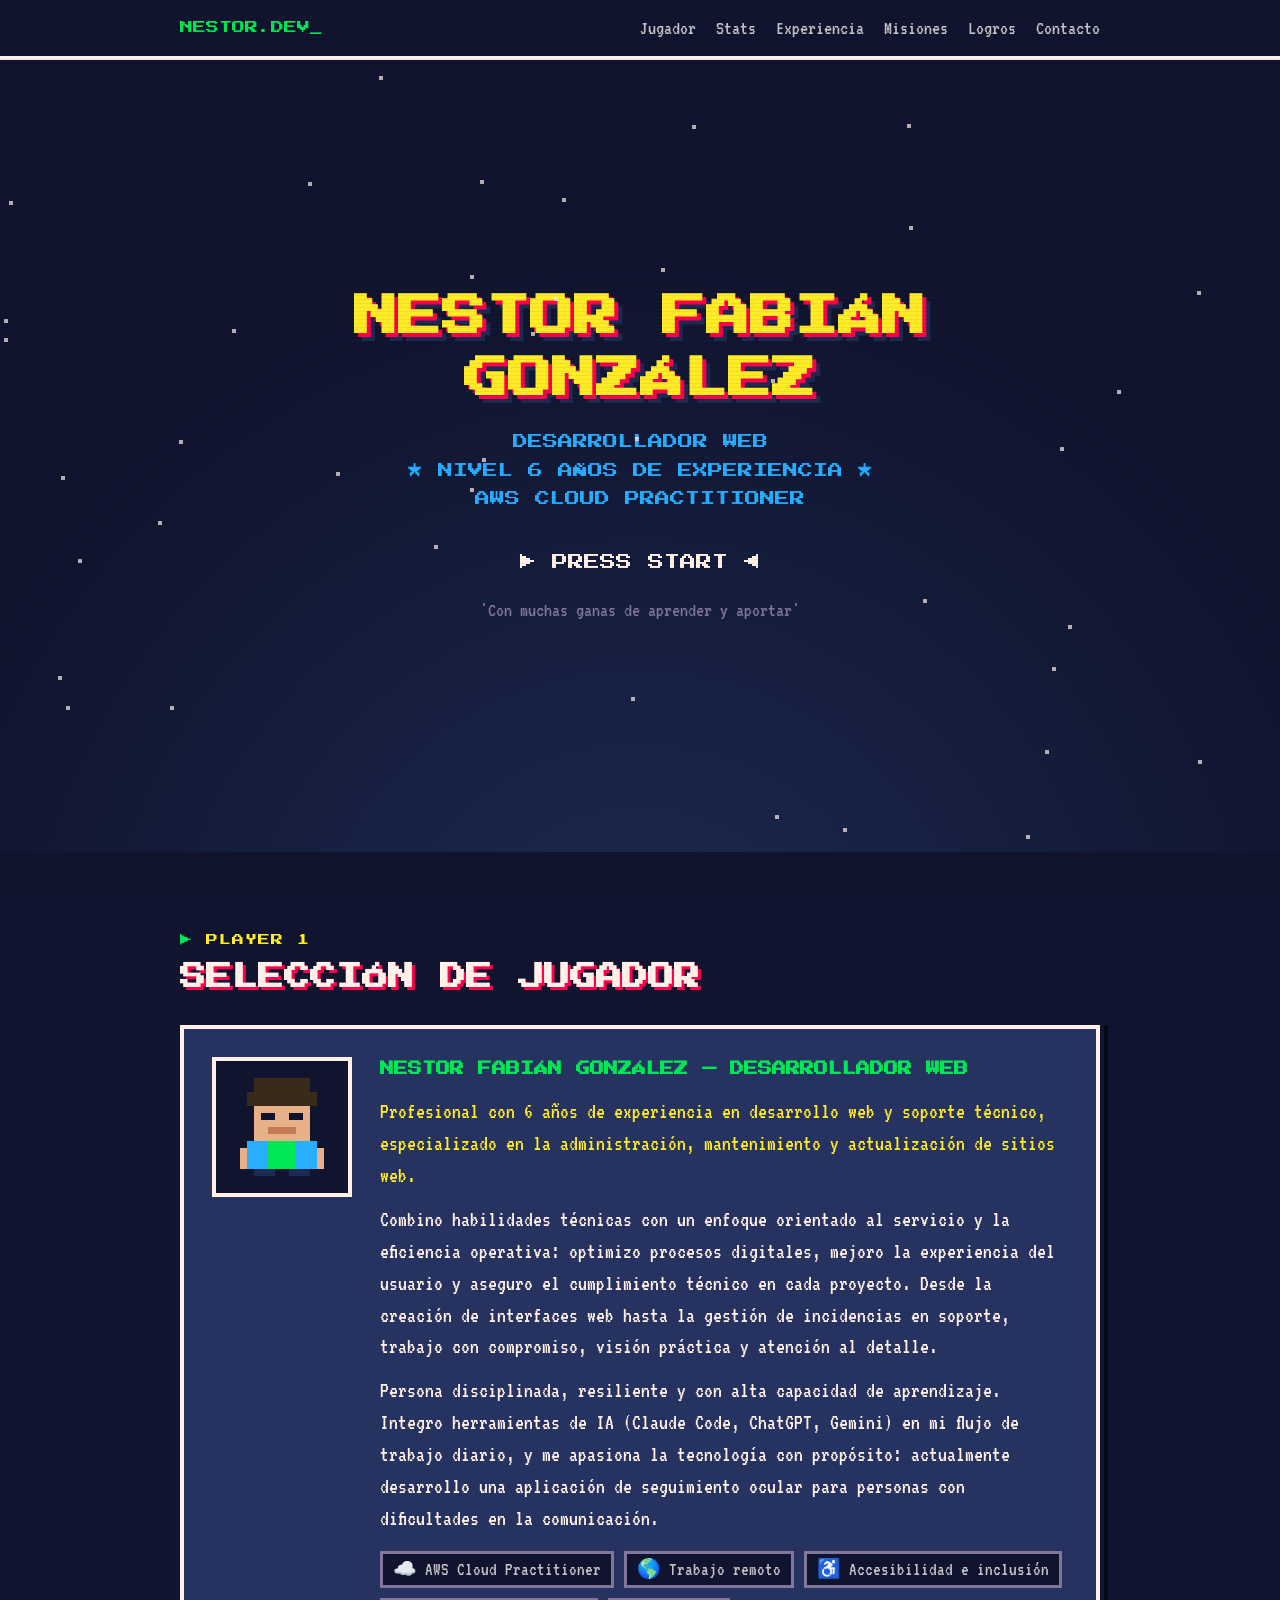
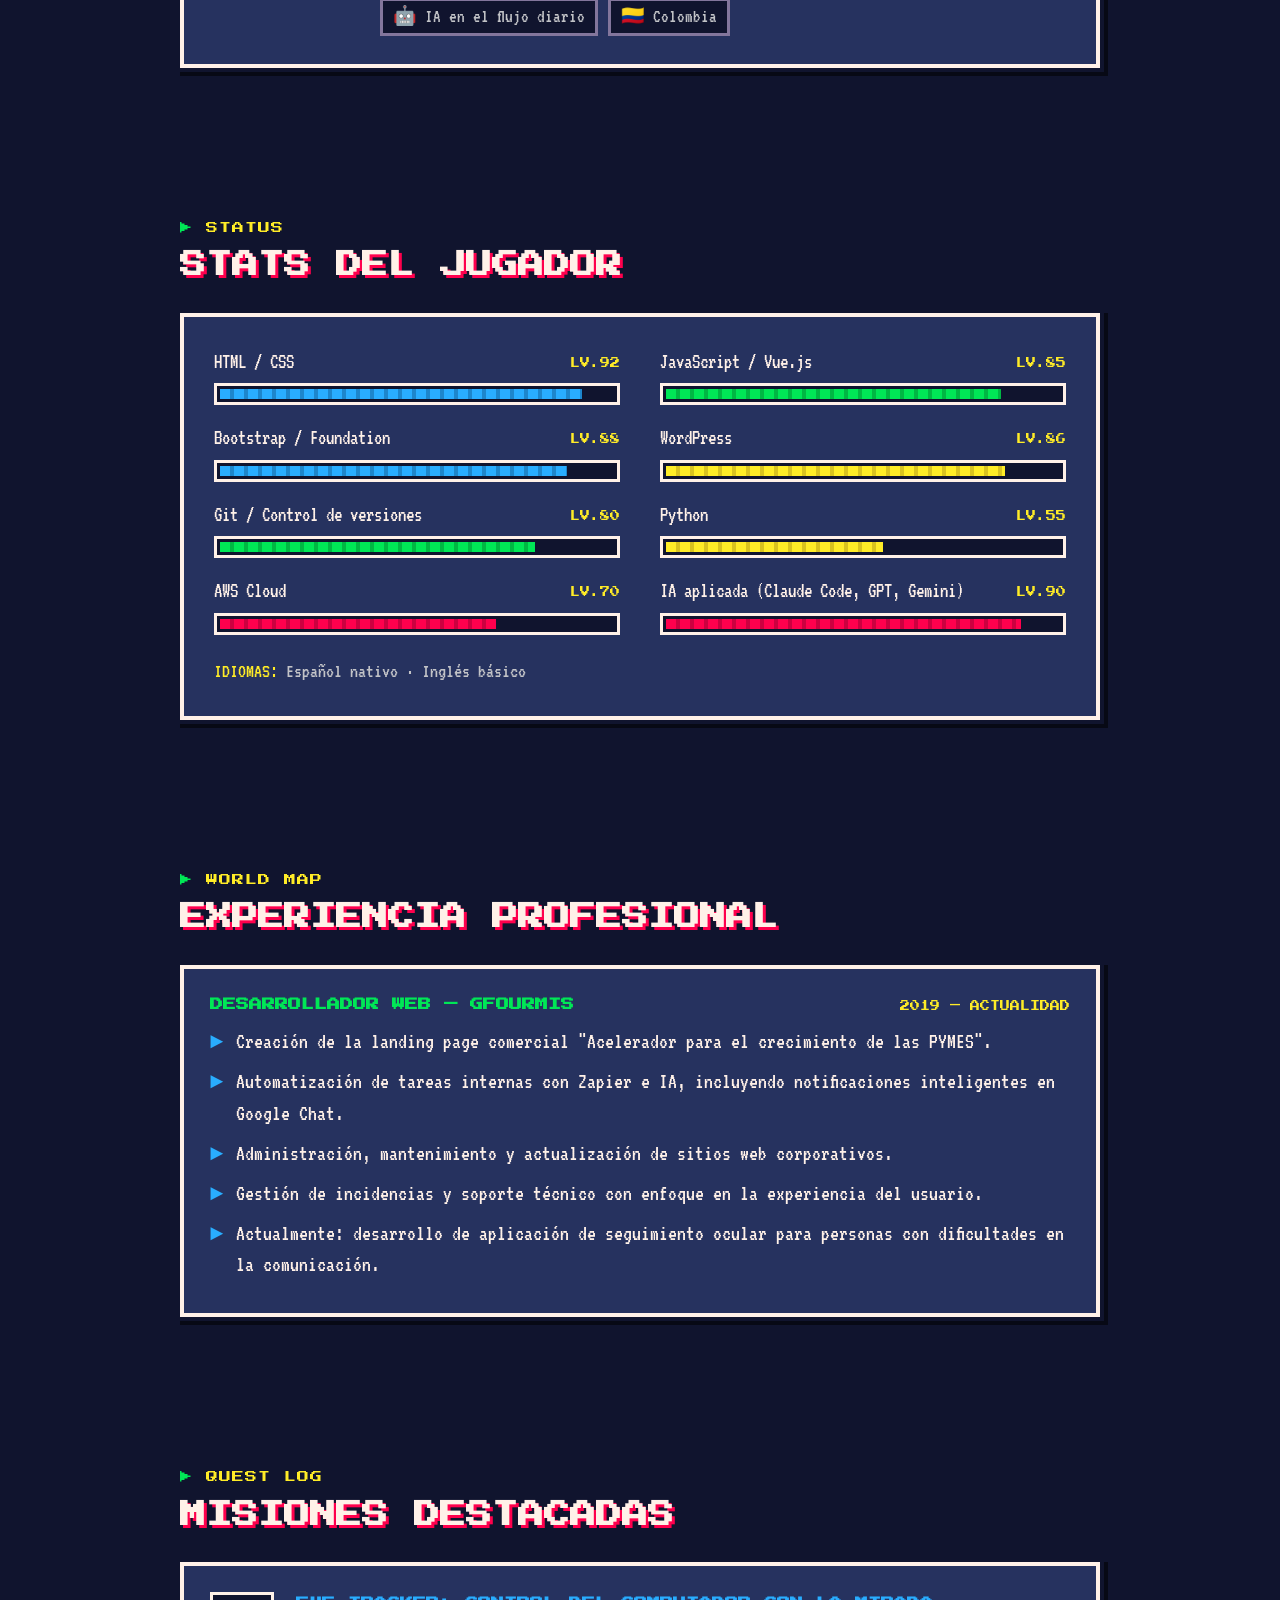
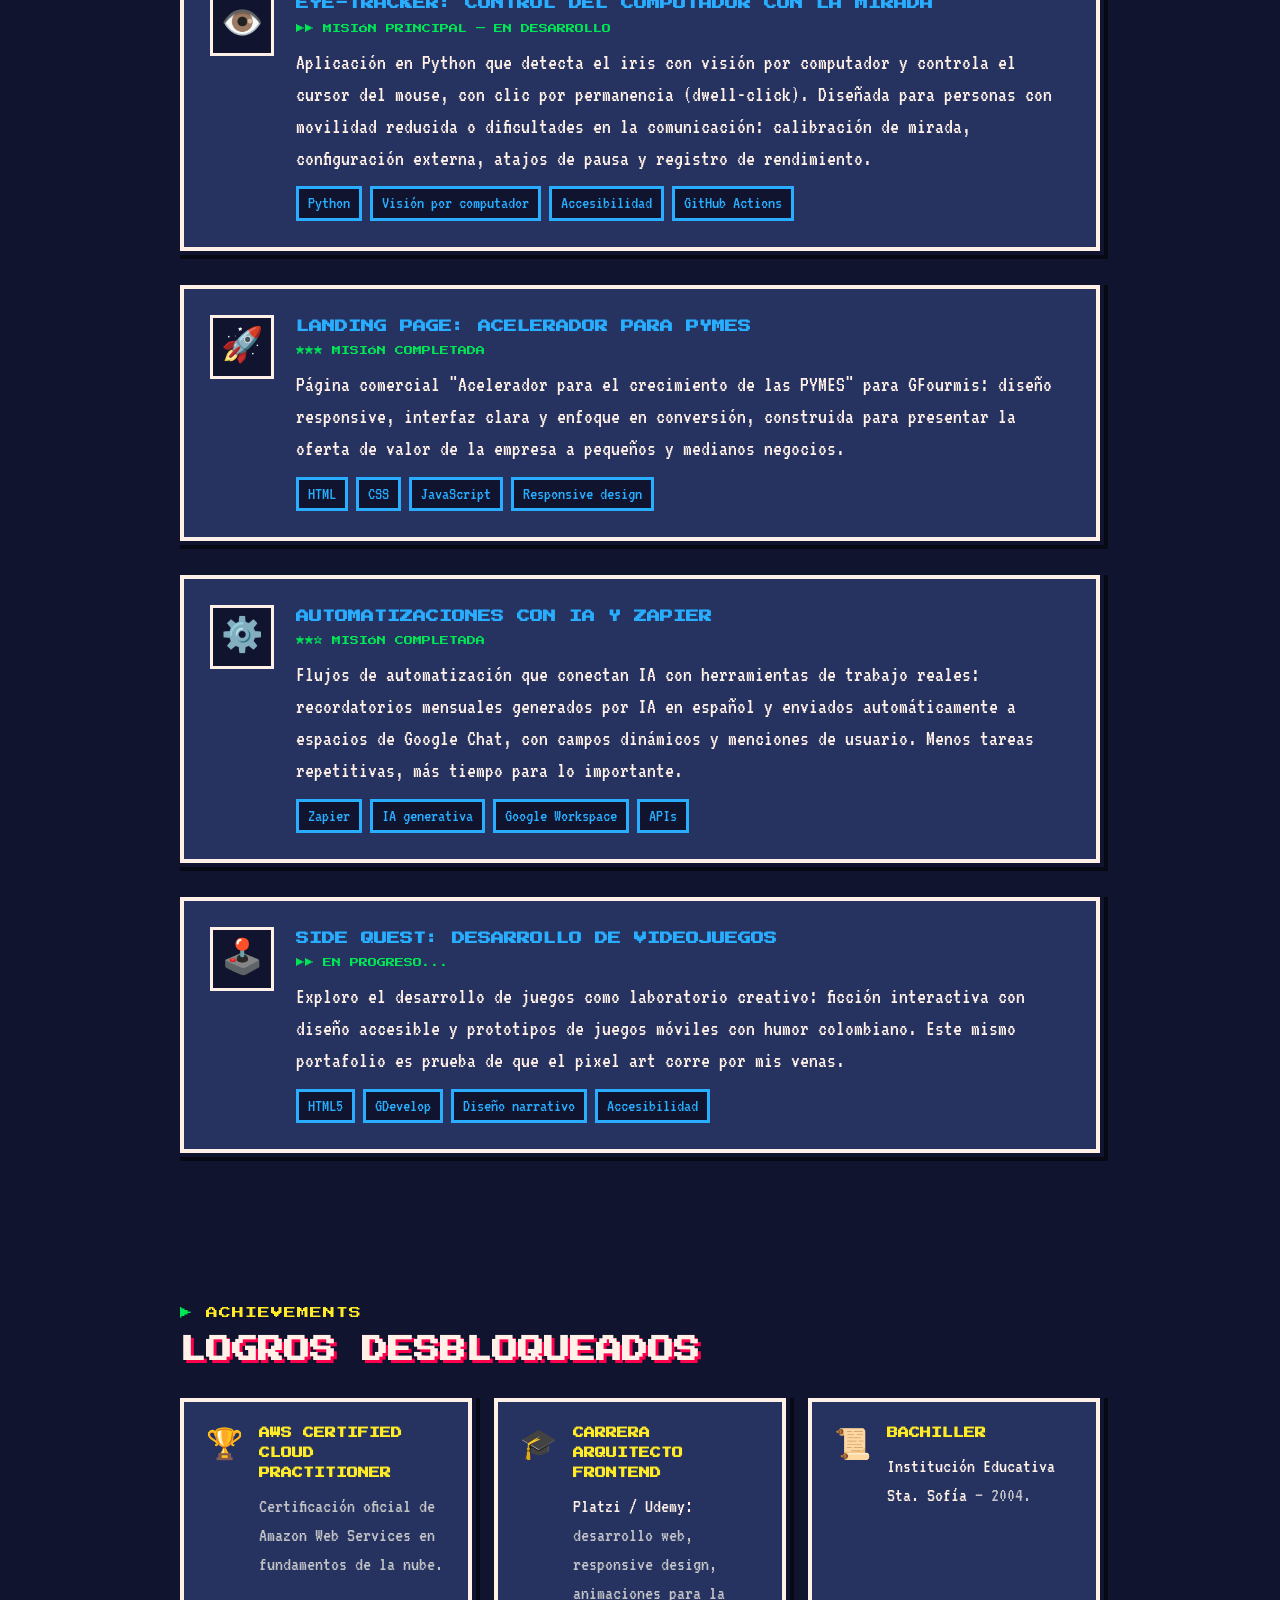
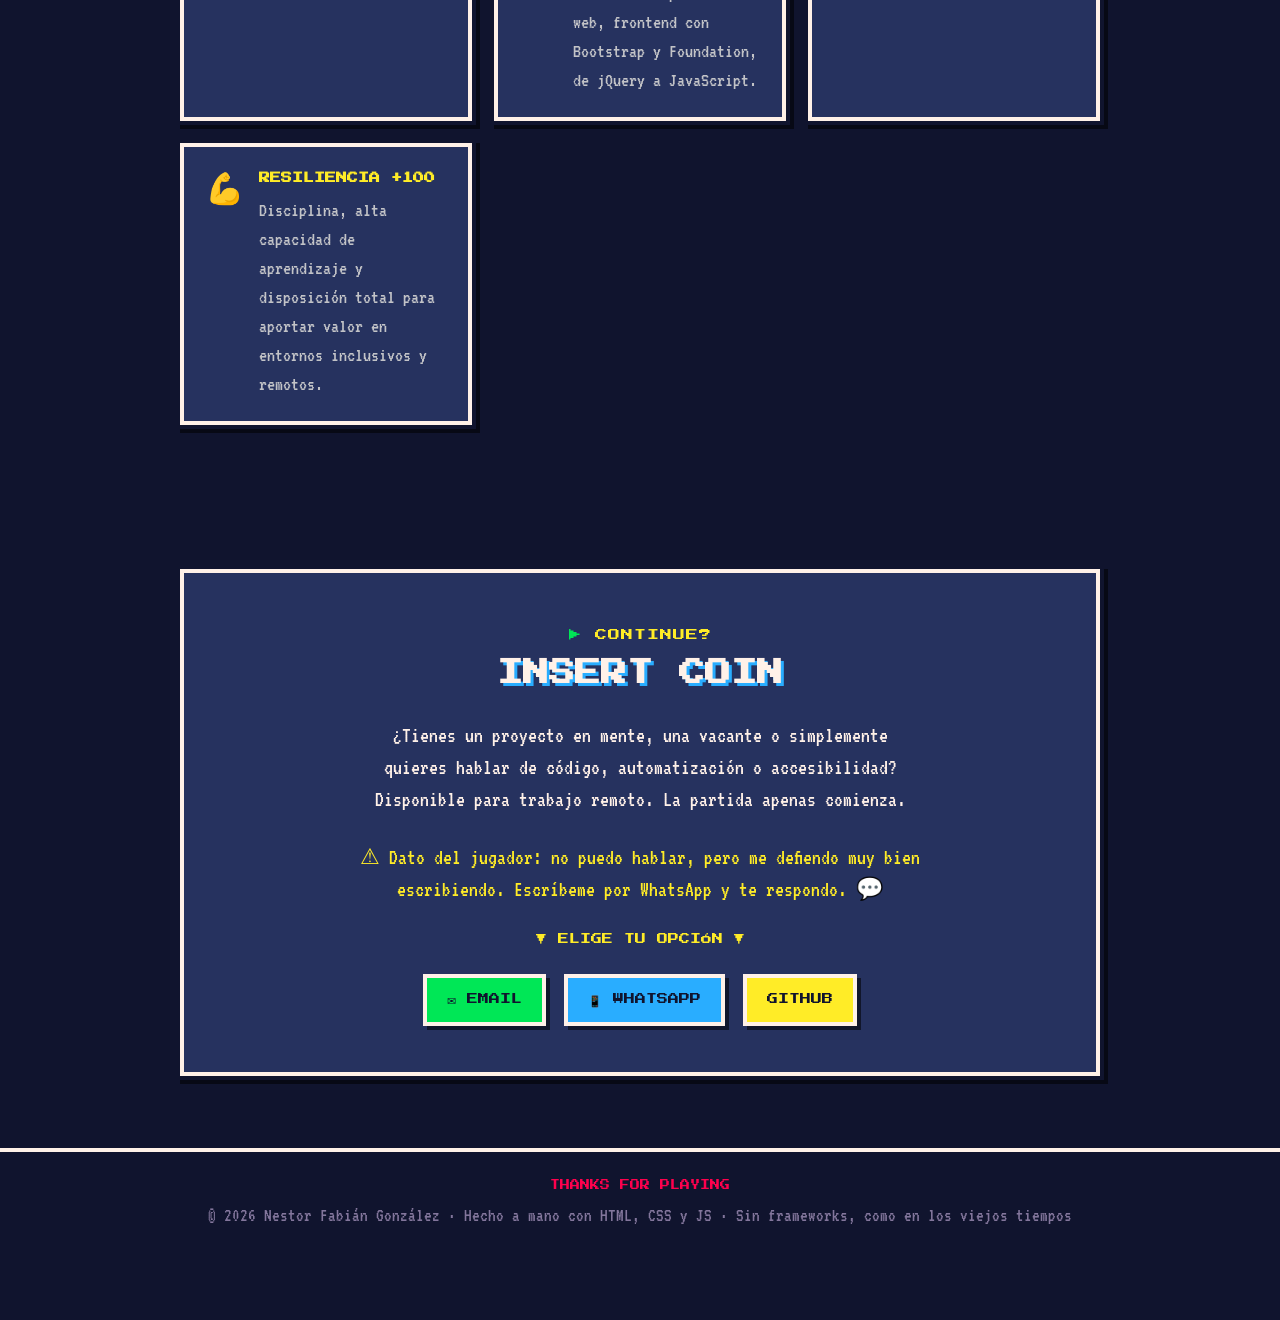
==== commit a8be1155: "refactor: extraer CSS y JS a archivos externos, ajustar textos y enlace GitHub Separa el CSS y JS em" ====
--- a/index.html
+++ b/index.html
@@ -14,571 +14,7 @@
       href="https://fonts.googleapis.com/css2?family=Press+Start+2P&family=VT323&display=swap"
       rel="stylesheet"
     />
-    <style>
-      :root {
-        --bg: #1d2b53;
-        --bg-deep: #10142e;
-        --panel: #26325f;
-        --ink: #fff1e8;
-        --ink-dim: #c2c3c7;
-        --green: #00e756;
-        --yellow: #ffec27;
-        --red: #ff004d;
-        --cyan: #29adff;
-        --purple: #83769c;
-        --px: 4px;
-        --display: "Press Start 2P", monospace;
-        --body: "VT323", monospace;
-      }
-
-      * {
-        margin: 0;
-        padding: 0;
-        box-sizing: border-box;
-      }
-      html {
-        scroll-behavior: smooth;
-      }
-
-      body {
-        background: var(--bg-deep);
-        color: var(--ink);
-        font-family: var(--body);
-        font-size: 22px;
-        line-height: 1.45;
-        image-rendering: pixelated;
-        overflow-x: hidden;
-      }
-
-      body::after {
-        content: "";
-        position: fixed;
-        inset: 0;
-        pointer-events: none;
-        background: repeating-linear-gradient(
-          to bottom,
-          rgba(0, 0, 0, 0) 0px,
-          rgba(0, 0, 0, 0) 3px,
-          rgba(0, 0, 0, 0.12) 4px
-        );
-        z-index: 9999;
-      }
-
-      ::selection {
-        background: var(--yellow);
-        color: var(--bg-deep);
-      }
-
-      a {
-        color: var(--cyan);
-        text-decoration: none;
-      }
-      a:hover,
-      a:focus-visible {
-        color: var(--yellow);
-      }
-      :focus-visible {
-        outline: 3px solid var(--yellow);
-        outline-offset: 3px;
-      }
-
-      .pixel-panel {
-        background: var(--panel);
-        border: var(--px) solid var(--ink);
-        box-shadow:
-          0 0 0 var(--px) var(--bg-deep),
-          var(--px) var(--px) 0 var(--px) rgba(0, 0, 0, 0.55);
-        position: relative;
-      }
-
-      .wrap {
-        max-width: 960px;
-        margin: 0 auto;
-        padding: 0 20px;
-      }
-
-      section {
-        padding: 72px 0;
-      }
-
-      .hud-label {
-        font-family: var(--display);
-        font-size: 12px;
-        color: var(--yellow);
-        letter-spacing: 1px;
-        display: inline-block;
-        margin-bottom: 10px;
-      }
-      .hud-label::before {
-        content: "▶ ";
-        color: var(--green);
-      }
-
-      h2 {
-        font-family: var(--display);
-        font-size: clamp(18px, 4vw, 26px);
-        color: var(--ink);
-        margin-bottom: 28px;
-        text-shadow: 3px 3px 0 var(--red);
-      }
-
-      /* ============ NAV ============ */
-      nav {
-        position: sticky;
-        top: 0;
-        z-index: 100;
-        background: var(--bg-deep);
-        border-bottom: var(--px) solid var(--ink);
-      }
-      nav .wrap {
-        display: flex;
-        align-items: center;
-        justify-content: space-between;
-        padding-top: 12px;
-        padding-bottom: 12px;
-        gap: 12px;
-        flex-wrap: wrap;
-      }
-      .logo {
-        font-family: var(--display);
-        font-size: 13px;
-        color: var(--green);
-      }
-      .logo .blink {
-        animation: blink 1s steps(1) infinite;
-      }
-      nav ul {
-        list-style: none;
-        display: flex;
-        gap: 20px;
-        flex-wrap: wrap;
-      }
-      nav ul a {
-        font-family: var(--body);
-        font-size: 20px;
-        color: var(--ink-dim);
-      }
-      nav ul a:hover {
-        color: var(--yellow);
-      }
-
-      /* ============ HERO ============ */
-      .hero {
-        min-height: 88vh;
-        display: flex;
-        flex-direction: column;
-        align-items: center;
-        justify-content: center;
-        text-align: center;
-        background: radial-gradient(
-          circle at 50% 120%,
-          var(--bg) 0%,
-          var(--bg-deep) 65%
-        );
-        position: relative;
-        padding: 60px 20px;
-      }
-
-      .star {
-        position: absolute;
-        width: 4px;
-        height: 4px;
-        background: var(--ink);
-        opacity: 0.7;
-        animation: twinkle 2.4s steps(2) infinite;
-      }
-
-      .hero h1 {
-        font-family: var(--display);
-        font-size: clamp(20px, 5.4vw, 44px);
-        color: var(--yellow);
-        text-shadow:
-          4px 4px 0 var(--red),
-          8px 8px 0 var(--bg);
-        margin-bottom: 18px;
-        line-height: 1.4;
-      }
-      .hero .subtitle {
-        font-family: var(--display);
-        font-size: clamp(10px, 2.4vw, 15px);
-        color: var(--cyan);
-        margin-bottom: 40px;
-        line-height: 1.9;
-      }
-      .press-start {
-        font-family: var(--display);
-        font-size: clamp(11px, 2.6vw, 16px);
-        color: var(--ink);
-        animation: blink 1.1s steps(1) infinite;
-        display: inline-block;
-        border: none;
-        background: none;
-        cursor: pointer;
-      }
-      .hero .hint {
-        margin-top: 26px;
-        color: var(--purple);
-        font-size: 20px;
-      }
-
-      @keyframes blink {
-        50% {
-          opacity: 0;
-        }
-      }
-      @keyframes twinkle {
-        50% {
-          opacity: 0.15;
-        }
-      }
-
-      /* ============ JUGADOR ============ */
-      .player-card {
-        display: grid;
-        grid-template-columns: 140px 1fr;
-        gap: 28px;
-        padding: 28px;
-        align-items: start;
-      }
-      .avatar {
-        width: 140px;
-        height: 140px;
-        background: var(--bg-deep);
-        border: var(--px) solid var(--ink);
-        display: flex;
-        align-items: center;
-        justify-content: center;
-      }
-      .avatar svg {
-        width: 112px;
-        height: 112px;
-      }
-      .player-card h3 {
-        font-family: var(--display);
-        font-size: 14px;
-        color: var(--green);
-        margin-bottom: 14px;
-        line-height: 1.8;
-      }
-      .player-card p {
-        margin-bottom: 12px;
-        color: var(--ink);
-      }
-      .tagline {
-        color: var(--yellow) !important;
-      }
-
-      .badges {
-        display: flex;
-        flex-wrap: wrap;
-        gap: 10px;
-        margin-top: 16px;
-      }
-      .badge {
-        font-family: var(--body);
-        font-size: 19px;
-        background: var(--bg-deep);
-        border: 3px solid var(--purple);
-        color: var(--ink-dim);
-        padding: 2px 10px;
-      }
-
-      /* ============ STATS ============ */
-      .stats-grid {
-        display: grid;
-        grid-template-columns: repeat(auto-fit, minmax(280px, 1fr));
-        gap: 18px 40px;
-      }
-      .stat {
-        display: flex;
-        flex-direction: column;
-        gap: 6px;
-      }
-      .stat .row {
-        display: flex;
-        justify-content: space-between;
-        align-items: baseline;
-        font-size: 21px;
-      }
-      .stat .name {
-        color: var(--ink);
-      }
-      .stat .lvl {
-        font-family: var(--display);
-        font-size: 10px;
-        color: var(--yellow);
-      }
-      .bar {
-        height: 22px;
-        background: var(--bg-deep);
-        border: 3px solid var(--ink);
-        padding: 3px;
-      }
-      .bar .fill {
-        height: 100%;
-        width: 0;
-        background: repeating-linear-gradient(
-          to right,
-          var(--green) 0 10px,
-          #00b843 10px 14px
-        );
-        transition: width 1.1s steps(12);
-      }
-      .bar .fill.c {
-        background: repeating-linear-gradient(
-          to right,
-          var(--cyan) 0 10px,
-          #1d86cc 10px 14px
-        );
-      }
-      .bar .fill.y {
-        background: repeating-linear-gradient(
-          to right,
-          var(--yellow) 0 10px,
-          #d9c31f 10px 14px
-        );
-      }
-      .bar .fill.r {
-        background: repeating-linear-gradient(
-          to right,
-          var(--red) 0 10px,
-          #cc0040 10px 14px
-        );
-      }
-
-      .stats-note {
-        margin-top: 22px;
-        color: var(--ink-dim);
-        font-size: 20px;
-      }
-      .stats-note strong {
-        color: var(--yellow);
-        font-weight: normal;
-      }
-
-      /* ============ EXPERIENCIA (world map) ============ */
-      .level-track {
-        display: flex;
-        flex-direction: column;
-        gap: 28px;
-      }
-      .level {
-        padding: 24px 26px;
-      }
-      .level .head {
-        display: flex;
-        justify-content: space-between;
-        align-items: baseline;
-        gap: 14px;
-        flex-wrap: wrap;
-        margin-bottom: 10px;
-      }
-      .level h3 {
-        font-family: var(--display);
-        font-size: 13px;
-        color: var(--green);
-        line-height: 1.8;
-      }
-      .level .years {
-        font-family: var(--display);
-        font-size: 10px;
-        color: var(--yellow);
-      }
-      .level ul {
-        list-style: none;
-        margin-top: 8px;
-      }
-      .level li {
-        padding-left: 26px;
-        position: relative;
-        margin-bottom: 8px;
-      }
-      .level li::before {
-        content: "►";
-        position: absolute;
-        left: 0;
-        color: var(--cyan);
-      }
-
-      /* ============ MISIONES ============ */
-      .missions {
-        display: flex;
-        flex-direction: column;
-        gap: 34px;
-      }
-      .mission {
-        padding: 26px;
-        display: grid;
-        grid-template-columns: 64px 1fr;
-        gap: 22px;
-      }
-      .mission .icon {
-        width: 64px;
-        height: 64px;
-        background: var(--bg-deep);
-        border: 3px solid var(--ink);
-        display: flex;
-        align-items: center;
-        justify-content: center;
-        font-size: 34px;
-      }
-      .mission h3 {
-        font-family: var(--display);
-        font-size: 13px;
-        color: var(--cyan);
-        margin-bottom: 6px;
-        line-height: 1.8;
-      }
-      .mission .status {
-        font-family: var(--display);
-        font-size: 9px;
-        color: var(--green);
-        margin-bottom: 12px;
-      }
-      .mission p {
-        margin-bottom: 12px;
-      }
-      .loot {
-        display: flex;
-        flex-wrap: wrap;
-        gap: 8px;
-      }
-      .loot span {
-        font-size: 18px;
-        background: var(--bg-deep);
-        border: 3px solid var(--cyan);
-        color: var(--cyan);
-        padding: 1px 9px;
-      }
-
-      /* ============ FORMACIÓN (achievements) ============ */
-      .achievements {
-        display: grid;
-        grid-template-columns: repeat(auto-fit, minmax(260px, 1fr));
-        gap: 22px;
-      }
-      .achievement {
-        padding: 22px;
-        display: flex;
-        gap: 16px;
-        align-items: flex-start;
-      }
-      .achievement .trophy {
-        font-size: 30px;
-        flex-shrink: 0;
-      }
-      .achievement h3 {
-        font-family: var(--display);
-        font-size: 11px;
-        color: var(--yellow);
-        margin-bottom: 8px;
-        line-height: 1.8;
-      }
-      .achievement p {
-        font-size: 20px;
-        color: var(--ink-dim);
-      }
-      .achievement p strong {
-        color: var(--ink);
-        font-weight: normal;
-      }
-
-      /* ============ CONTACTO ============ */
-      .contact {
-        text-align: center;
-        padding: 46px 26px;
-      }
-      .contact h2 {
-        text-shadow: 3px 3px 0 var(--cyan);
-      }
-      .contact p {
-        max-width: 560px;
-        margin: 0 auto 26px;
-      }
-      .coin {
-        font-family: var(--display);
-        font-size: 11px;
-        color: var(--yellow);
-        margin-bottom: 26px;
-        animation: blink 1.3s steps(1) infinite;
-      }
-      .btn-row {
-        display: flex;
-        gap: 18px;
-        justify-content: center;
-        flex-wrap: wrap;
-      }
-      .pixel-btn {
-        font-family: var(--display);
-        font-size: 11px;
-        color: var(--bg-deep);
-        background: var(--green);
-        border: var(--px) solid var(--ink);
-        box-shadow: 4px 4px 0 rgba(0, 0, 0, 0.55);
-        padding: 14px 20px;
-        cursor: pointer;
-        display: inline-block;
-      }
-      .pixel-btn:hover,
-      .pixel-btn:focus-visible {
-        transform: translate(2px, 2px);
-        box-shadow: 2px 2px 0 rgba(0, 0, 0, 0.55);
-        color: var(--bg-deep);
-      }
-      .pixel-btn.alt {
-        background: var(--cyan);
-      }
-      .pixel-btn.alt2 {
-        background: var(--yellow);
-      }
-
-      footer {
-        border-top: var(--px) solid var(--ink);
-        padding: 26px 0 90px;
-        text-align: center;
-        color: var(--purple);
-        font-size: 19px;
-      }
-      footer .gameover {
-        font-family: var(--display);
-        font-size: 10px;
-        color: var(--red);
-        margin-bottom: 10px;
-      }
-
-      @media (max-width: 620px) {
-        .player-card {
-          grid-template-columns: 1fr;
-        }
-        .avatar {
-          margin: 0 auto;
-        }
-        .mission {
-          grid-template-columns: 1fr;
-        }
-        .mission .icon {
-          margin-bottom: 4px;
-        }
-        body {
-          font-size: 20px;
-        }
-      }
-
-      @media (prefers-reduced-motion: reduce) {
-        html {
-          scroll-behavior: auto;
-        }
-        .press-start,
-        .coin,
-        .logo .blink,
-        .star {
-          animation: none;
-        }
-        .bar .fill {
-          transition: none;
-        }
-      }
-    </style>
+    <link rel="stylesheet" href="css/styles.css" />
   </head>
   <body>
     <nav aria-label="Navegación principal">
@@ -602,14 +38,7 @@
         DESARROLLADOR WEB<br />★ NIVEL 6 AÑOS DE EXPERIENCIA ★<br />AWS CLOUD
         PRACTITIONER
       </p>
-      <button
-        class="press-start"
-        onclick="
-          document
-            .getElementById('jugador')
-            .scrollIntoView({ behavior: 'smooth' })
-        "
-      >
+      <button id="press-start" class="press-start" type="button">
         ▶ PRESS START ◀
       </button>
       <p class="hint">'Con muchas ganas de aprender y aportar'</p>
@@ -668,7 +97,7 @@
             </p>
             <div class="badges">
               <span class="badge">☁️ AWS Cloud Practitioner</span>
-              <span class="badge">🌎 Trabajo remoto o presencial</span>
+              <span class="badge">🌎 Trabajo remoto</span>
               <span class="badge">♿ Accesibilidad e inclusión</span>
               <span class="badge">🤖 IA en el flujo diario</span>
               <span class="badge">🇨🇴 Colombia</span>
@@ -683,7 +112,7 @@
       <div class="wrap">
         <span class="hud-label">STATUS</span>
         <h2>STATS DEL JUGADOR</h2>
-        <div class="pixel-panel" style="padding: 30px">
+        <div class="pixel-panel stats-panel">
           <div class="stats-grid">
             <div class="stat">
               <div class="row">
@@ -913,8 +342,7 @@
               <h3>RESILIENCIA +100</h3>
               <p>
                 Disciplina, alta capacidad de aprendizaje y disposición total
-                para aportar valor en entornos inclusivos, presenciales o
-                remotos.
+                para aportar valor en entornos inclusivos y remotos.
               </p>
             </div>
           </article>
@@ -931,9 +359,9 @@
           <p>
             ¿Tienes un proyecto en mente, una vacante o simplemente quieres
             hablar de código, automatización o accesibilidad? Disponible para
-            trabajo remoto o presencial. La partida apenas comienza.
+            trabajo remoto. La partida apenas comienza.
           </p>
-          <p style="color: var(--yellow)">
+          <p class="contact-warning">
             ⚠ Dato del jugador: no puedo hablar, pero me defiendo muy bien
             escribiendo. Escríbeme por WhatsApp y te respondo. 💬
           </p>
@@ -949,7 +377,7 @@
             >
             <a
               class="pixel-btn alt2"
-              href="https://github.com/tu-usuario"
+              href="https://github.com/Nestorgonza?tab=repositories"
               target="_blank"
               rel="noopener"
               >GITHUB</a
@@ -967,40 +395,6 @@
       </p>
     </footer>
 
-    <script>
-      // Estrellas pixel en el hero
-      (function () {
-        const hero = document.querySelector(".hero");
-        const reduce = window.matchMedia(
-          "(prefers-reduced-motion: reduce)",
-        ).matches;
-        for (let i = 0; i < 40; i++) {
-          const s = document.createElement("span");
-          s.className = "star";
-          s.style.left = Math.random() * 100 + "%";
-          s.style.top = Math.random() * 100 + "%";
-          s.style.animationDelay = Math.random() * 2 + "s";
-          if (reduce) s.style.animation = "none";
-          hero.appendChild(s);
-        }
-      })();
-
-      // Barras de stats: se llenan al entrar en pantalla
-      (function () {
-        const fills = document.querySelectorAll(".bar .fill");
-        const obs = new IntersectionObserver(
-          (entries) => {
-            entries.forEach((e) => {
-              if (e.isIntersecting) {
-                e.target.style.width = e.target.dataset.w;
-                obs.unobserve(e.target);
-              }
-            });
-          },
-          { threshold: 0.4 },
-        );
-        fills.forEach((f) => obs.observe(f));
-      })();
-    </script>
+    <script src="js/main.js"></script>
   </body>
 </html>
--- a/css/styles.css
+++ b/css/styles.css
@@ -0,0 +1,569 @@
+:root {
+  --bg: #1d2b53;
+  --bg-deep: #10142e;
+  --panel: #26325f;
+  --ink: #fff1e8;
+  --ink-dim: #c2c3c7;
+  --green: #00e756;
+  --yellow: #ffec27;
+  --red: #ff004d;
+  --cyan: #29adff;
+  --purple: #83769c;
+  --px: 4px;
+  --display: "Press Start 2P", monospace;
+  --body: "VT323", monospace;
+}
+
+* {
+  margin: 0;
+  padding: 0;
+  box-sizing: border-box;
+}
+html {
+  scroll-behavior: smooth;
+}
+
+body {
+  background: var(--bg-deep);
+  color: var(--ink);
+  font-family: var(--body);
+  font-size: 22px;
+  line-height: 1.45;
+  image-rendering: pixelated;
+  overflow-x: hidden;
+}
+
+body::after {
+  content: "";
+  position: fixed;
+  inset: 0;
+  pointer-events: none;
+  background: repeating-linear-gradient(
+    to bottom,
+    rgba(0, 0, 0, 0) 0px,
+    rgba(0, 0, 0, 0) 3px,
+    rgba(0, 0, 0, 0.12) 4px
+  );
+  z-index: 9999;
+}
+
+::selection {
+  background: var(--yellow);
+  color: var(--bg-deep);
+}
+
+a {
+  color: var(--cyan);
+  text-decoration: none;
+}
+a:hover,
+a:focus-visible {
+  color: var(--yellow);
+}
+:focus-visible {
+  outline: 3px solid var(--yellow);
+  outline-offset: 3px;
+}
+
+.pixel-panel {
+  background: var(--panel);
+  border: var(--px) solid var(--ink);
+  box-shadow:
+    0 0 0 var(--px) var(--bg-deep),
+    var(--px) var(--px) 0 var(--px) rgba(0, 0, 0, 0.55);
+  position: relative;
+}
+
+.wrap {
+  max-width: 960px;
+  margin: 0 auto;
+  padding: 0 20px;
+}
+
+section {
+  padding: 72px 0;
+}
+
+.hud-label {
+  font-family: var(--display);
+  font-size: 12px;
+  color: var(--yellow);
+  letter-spacing: 1px;
+  display: inline-block;
+  margin-bottom: 10px;
+}
+.hud-label::before {
+  content: "▶ ";
+  color: var(--green);
+}
+
+h2 {
+  font-family: var(--display);
+  font-size: clamp(18px, 4vw, 26px);
+  color: var(--ink);
+  margin-bottom: 28px;
+  text-shadow: 3px 3px 0 var(--red);
+}
+
+/* ============ NAV ============ */
+nav {
+  position: sticky;
+  top: 0;
+  z-index: 100;
+  background: var(--bg-deep);
+  border-bottom: var(--px) solid var(--ink);
+}
+nav .wrap {
+  display: flex;
+  align-items: center;
+  justify-content: space-between;
+  padding-top: 12px;
+  padding-bottom: 12px;
+  gap: 12px;
+  flex-wrap: wrap;
+}
+.logo {
+  font-family: var(--display);
+  font-size: 13px;
+  color: var(--green);
+}
+.logo .blink {
+  animation: blink 1s steps(1) infinite;
+}
+nav ul {
+  list-style: none;
+  display: flex;
+  gap: 20px;
+  flex-wrap: wrap;
+}
+nav ul a {
+  font-family: var(--body);
+  font-size: 20px;
+  color: var(--ink-dim);
+}
+nav ul a:hover {
+  color: var(--yellow);
+}
+
+/* ============ HERO ============ */
+.hero {
+  min-height: 88vh;
+  display: flex;
+  flex-direction: column;
+  align-items: center;
+  justify-content: center;
+  text-align: center;
+  background: radial-gradient(
+    circle at 50% 120%,
+    var(--bg) 0%,
+    var(--bg-deep) 65%
+  );
+  position: relative;
+  padding: 60px 20px;
+}
+
+.star {
+  position: absolute;
+  width: 4px;
+  height: 4px;
+  background: var(--ink);
+  opacity: 0.7;
+  animation: twinkle 2.4s steps(2) infinite;
+}
+
+.hero h1 {
+  font-family: var(--display);
+  font-size: clamp(20px, 5.4vw, 44px);
+  color: var(--yellow);
+  text-shadow:
+    4px 4px 0 var(--red),
+    8px 8px 0 var(--bg);
+  margin-bottom: 18px;
+  line-height: 1.4;
+}
+.hero .subtitle {
+  font-family: var(--display);
+  font-size: clamp(10px, 2.4vw, 15px);
+  color: var(--cyan);
+  margin-bottom: 40px;
+  line-height: 1.9;
+}
+.press-start {
+  font-family: var(--display);
+  font-size: clamp(11px, 2.6vw, 16px);
+  color: var(--ink);
+  animation: blink 1.1s steps(1) infinite;
+  display: inline-block;
+  border: none;
+  background: none;
+  cursor: pointer;
+}
+.hero .hint {
+  margin-top: 26px;
+  color: var(--purple);
+  font-size: 20px;
+}
+
+@keyframes blink {
+  50% {
+    opacity: 0;
+  }
+}
+@keyframes twinkle {
+  50% {
+    opacity: 0.15;
+  }
+}
+
+/* ============ JUGADOR ============ */
+.player-card {
+  display: grid;
+  grid-template-columns: 140px 1fr;
+  gap: 28px;
+  padding: 28px;
+  align-items: start;
+}
+.avatar {
+  width: 140px;
+  height: 140px;
+  background: var(--bg-deep);
+  border: var(--px) solid var(--ink);
+  display: flex;
+  align-items: center;
+  justify-content: center;
+}
+.avatar svg {
+  width: 112px;
+  height: 112px;
+}
+.player-card h3 {
+  font-family: var(--display);
+  font-size: 14px;
+  color: var(--green);
+  margin-bottom: 14px;
+  line-height: 1.8;
+}
+.player-card p {
+  margin-bottom: 12px;
+  color: var(--ink);
+}
+.player-card p.tagline {
+  color: var(--yellow);
+}
+
+.badges {
+  display: flex;
+  flex-wrap: wrap;
+  gap: 10px;
+  margin-top: 16px;
+}
+.badge {
+  font-family: var(--body);
+  font-size: 19px;
+  background: var(--bg-deep);
+  border: 3px solid var(--purple);
+  color: var(--ink-dim);
+  padding: 2px 10px;
+}
+
+/* ============ STATS ============ */
+.stats-panel {
+  padding: 30px;
+}
+.stats-grid {
+  display: grid;
+  grid-template-columns: repeat(auto-fit, minmax(280px, 1fr));
+  gap: 18px 40px;
+}
+.stat {
+  display: flex;
+  flex-direction: column;
+  gap: 6px;
+}
+.stat .row {
+  display: flex;
+  justify-content: space-between;
+  align-items: baseline;
+  font-size: 21px;
+}
+.stat .name {
+  color: var(--ink);
+}
+.stat .lvl {
+  font-family: var(--display);
+  font-size: 10px;
+  color: var(--yellow);
+}
+.bar {
+  height: 22px;
+  background: var(--bg-deep);
+  border: 3px solid var(--ink);
+  padding: 3px;
+}
+.bar .fill {
+  height: 100%;
+  width: 0;
+  background: repeating-linear-gradient(
+    to right,
+    var(--green) 0 10px,
+    #00b843 10px 14px
+  );
+  transition: width 1.1s steps(12);
+}
+.bar .fill.c {
+  background: repeating-linear-gradient(
+    to right,
+    var(--cyan) 0 10px,
+    #1d86cc 10px 14px
+  );
+}
+.bar .fill.y {
+  background: repeating-linear-gradient(
+    to right,
+    var(--yellow) 0 10px,
+    #d9c31f 10px 14px
+  );
+}
+.bar .fill.r {
+  background: repeating-linear-gradient(
+    to right,
+    var(--red) 0 10px,
+    #cc0040 10px 14px
+  );
+}
+
+.stats-note {
+  margin-top: 22px;
+  color: var(--ink-dim);
+  font-size: 20px;
+}
+.stats-note strong {
+  color: var(--yellow);
+  font-weight: normal;
+}
+
+/* ============ EXPERIENCIA (world map) ============ */
+.level-track {
+  display: flex;
+  flex-direction: column;
+  gap: 28px;
+}
+.level {
+  padding: 24px 26px;
+}
+.level .head {
+  display: flex;
+  justify-content: space-between;
+  align-items: baseline;
+  gap: 14px;
+  flex-wrap: wrap;
+  margin-bottom: 10px;
+}
+.level h3 {
+  font-family: var(--display);
+  font-size: 13px;
+  color: var(--green);
+  line-height: 1.8;
+}
+.level .years {
+  font-family: var(--display);
+  font-size: 10px;
+  color: var(--yellow);
+}
+.level ul {
+  list-style: none;
+  margin-top: 8px;
+}
+.level li {
+  padding-left: 26px;
+  position: relative;
+  margin-bottom: 8px;
+}
+.level li::before {
+  content: "►";
+  position: absolute;
+  left: 0;
+  color: var(--cyan);
+}
+
+/* ============ MISIONES ============ */
+.missions {
+  display: flex;
+  flex-direction: column;
+  gap: 34px;
+}
+.mission {
+  padding: 26px;
+  display: grid;
+  grid-template-columns: 64px 1fr;
+  gap: 22px;
+}
+.mission .icon {
+  width: 64px;
+  height: 64px;
+  background: var(--bg-deep);
+  border: 3px solid var(--ink);
+  display: flex;
+  align-items: center;
+  justify-content: center;
+  font-size: 34px;
+}
+.mission h3 {
+  font-family: var(--display);
+  font-size: 13px;
+  color: var(--cyan);
+  margin-bottom: 6px;
+  line-height: 1.8;
+}
+.mission .status {
+  font-family: var(--display);
+  font-size: 9px;
+  color: var(--green);
+  margin-bottom: 12px;
+}
+.mission p {
+  margin-bottom: 12px;
+}
+.loot {
+  display: flex;
+  flex-wrap: wrap;
+  gap: 8px;
+}
+.loot span {
+  font-size: 18px;
+  background: var(--bg-deep);
+  border: 3px solid var(--cyan);
+  color: var(--cyan);
+  padding: 1px 9px;
+}
+
+/* ============ FORMACIÓN (achievements) ============ */
+.achievements {
+  display: grid;
+  grid-template-columns: repeat(auto-fit, minmax(260px, 1fr));
+  gap: 22px;
+}
+.achievement {
+  padding: 22px;
+  display: flex;
+  gap: 16px;
+  align-items: flex-start;
+}
+.achievement .trophy {
+  font-size: 30px;
+  flex-shrink: 0;
+}
+.achievement h3 {
+  font-family: var(--display);
+  font-size: 11px;
+  color: var(--yellow);
+  margin-bottom: 8px;
+  line-height: 1.8;
+}
+.achievement p {
+  font-size: 20px;
+  color: var(--ink-dim);
+}
+.achievement p strong {
+  color: var(--ink);
+  font-weight: normal;
+}
+
+/* ============ CONTACTO ============ */
+.contact {
+  text-align: center;
+  padding: 46px 26px;
+}
+.contact h2 {
+  text-shadow: 3px 3px 0 var(--cyan);
+}
+.contact p {
+  max-width: 560px;
+  margin: 0 auto 26px;
+}
+.contact .contact-warning {
+  color: var(--yellow);
+}
+.coin {
+  font-family: var(--display);
+  font-size: 11px;
+  color: var(--yellow);
+  margin-bottom: 26px;
+  animation: blink 1.3s steps(1) infinite;
+}
+.btn-row {
+  display: flex;
+  gap: 18px;
+  justify-content: center;
+  flex-wrap: wrap;
+}
+.pixel-btn {
+  font-family: var(--display);
+  font-size: 11px;
+  color: var(--bg-deep);
+  background: var(--green);
+  border: var(--px) solid var(--ink);
+  box-shadow: 4px 4px 0 rgba(0, 0, 0, 0.55);
+  padding: 14px 20px;
+  cursor: pointer;
+  display: inline-block;
+}
+.pixel-btn:hover,
+.pixel-btn:focus-visible {
+  transform: translate(2px, 2px);
+  box-shadow: 2px 2px 0 rgba(0, 0, 0, 0.55);
+  color: var(--bg-deep);
+}
+.pixel-btn.alt {
+  background: var(--cyan);
+}
+.pixel-btn.alt2 {
+  background: var(--yellow);
+}
+
+footer {
+  border-top: var(--px) solid var(--ink);
+  padding: 26px 0 90px;
+  text-align: center;
+  color: var(--purple);
+  font-size: 19px;
+}
+footer .gameover {
+  font-family: var(--display);
+  font-size: 10px;
+  color: var(--red);
+  margin-bottom: 10px;
+}
+
+@media (max-width: 620px) {
+  .player-card {
+    grid-template-columns: 1fr;
+  }
+  .avatar {
+    margin: 0 auto;
+  }
+  .mission {
+    grid-template-columns: 1fr;
+  }
+  .mission .icon {
+    margin-bottom: 4px;
+  }
+  body {
+    font-size: 20px;
+  }
+}
+
+@media (prefers-reduced-motion: reduce) {
+  html {
+    scroll-behavior: auto;
+  }
+  .press-start,
+  .coin,
+  .logo .blink,
+  .star {
+    animation: none;
+  }
+  .bar .fill {
+    transition: none;
+  }
+}
